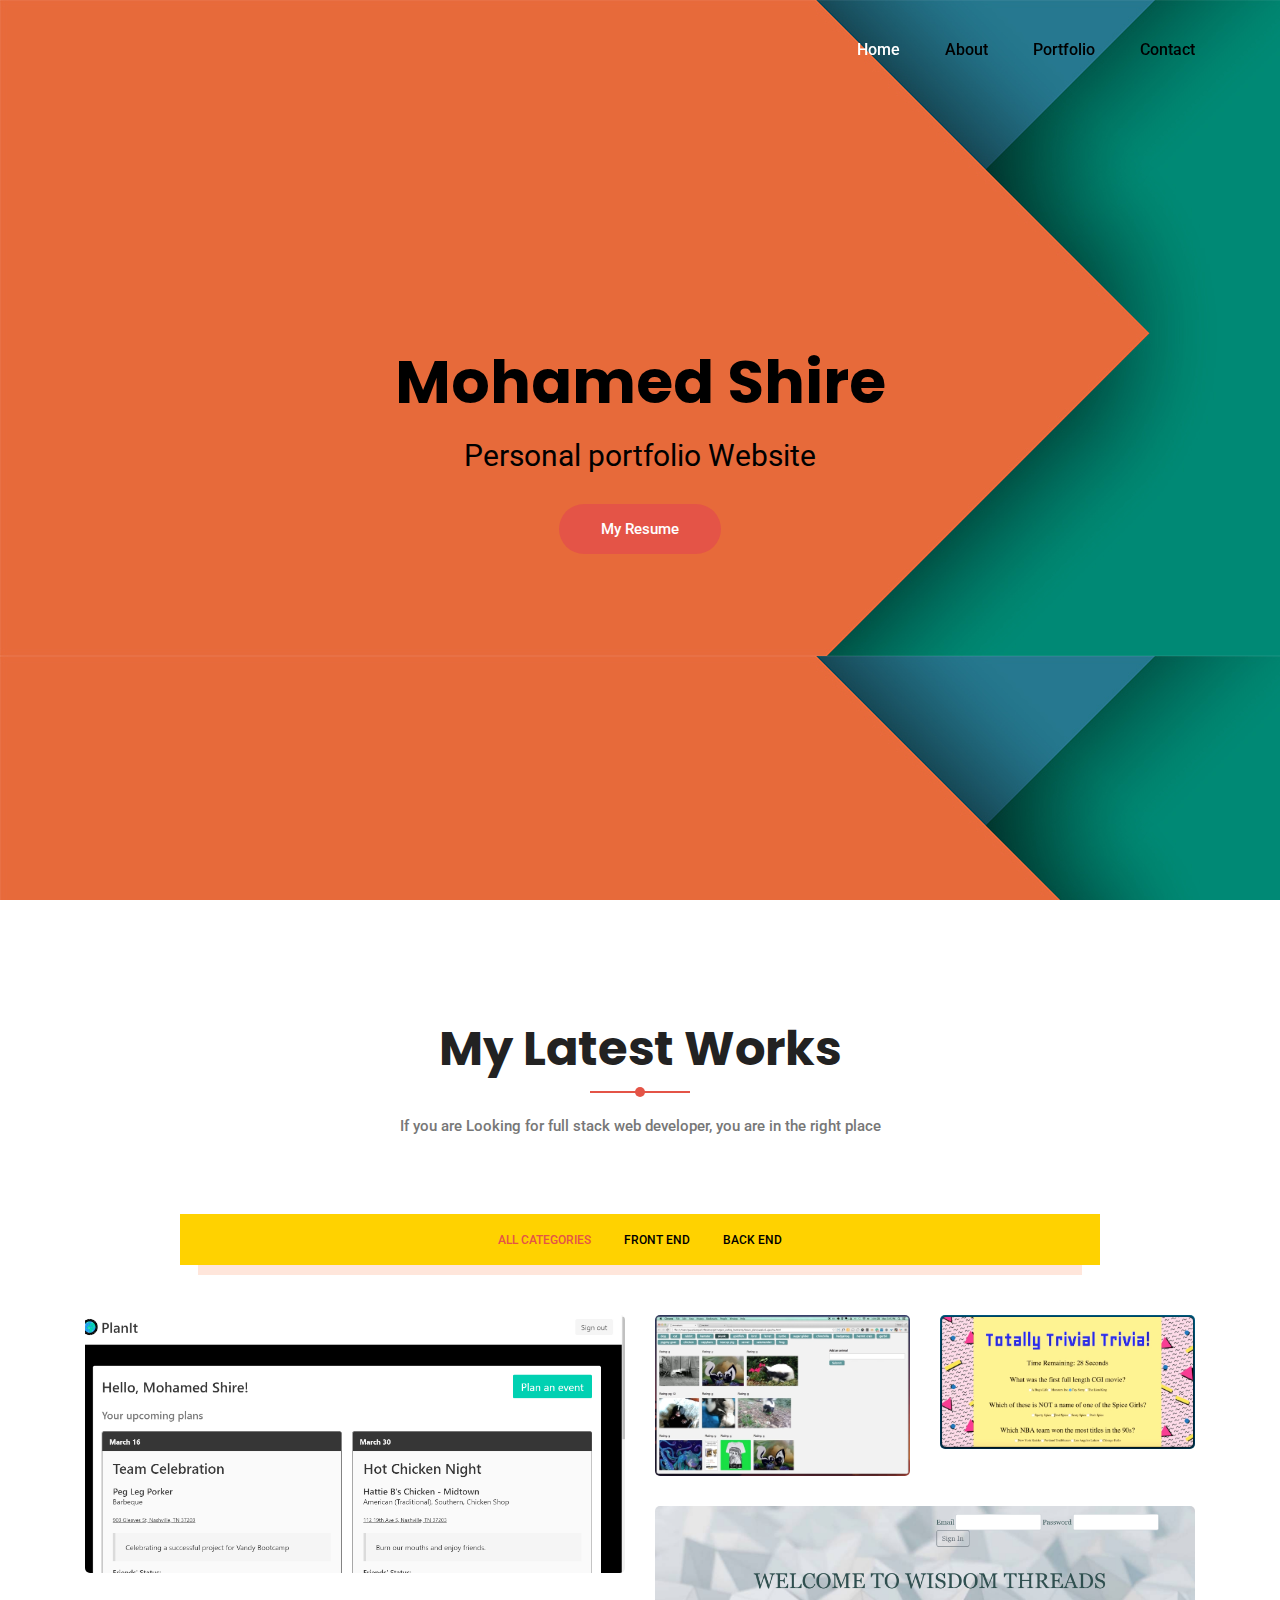
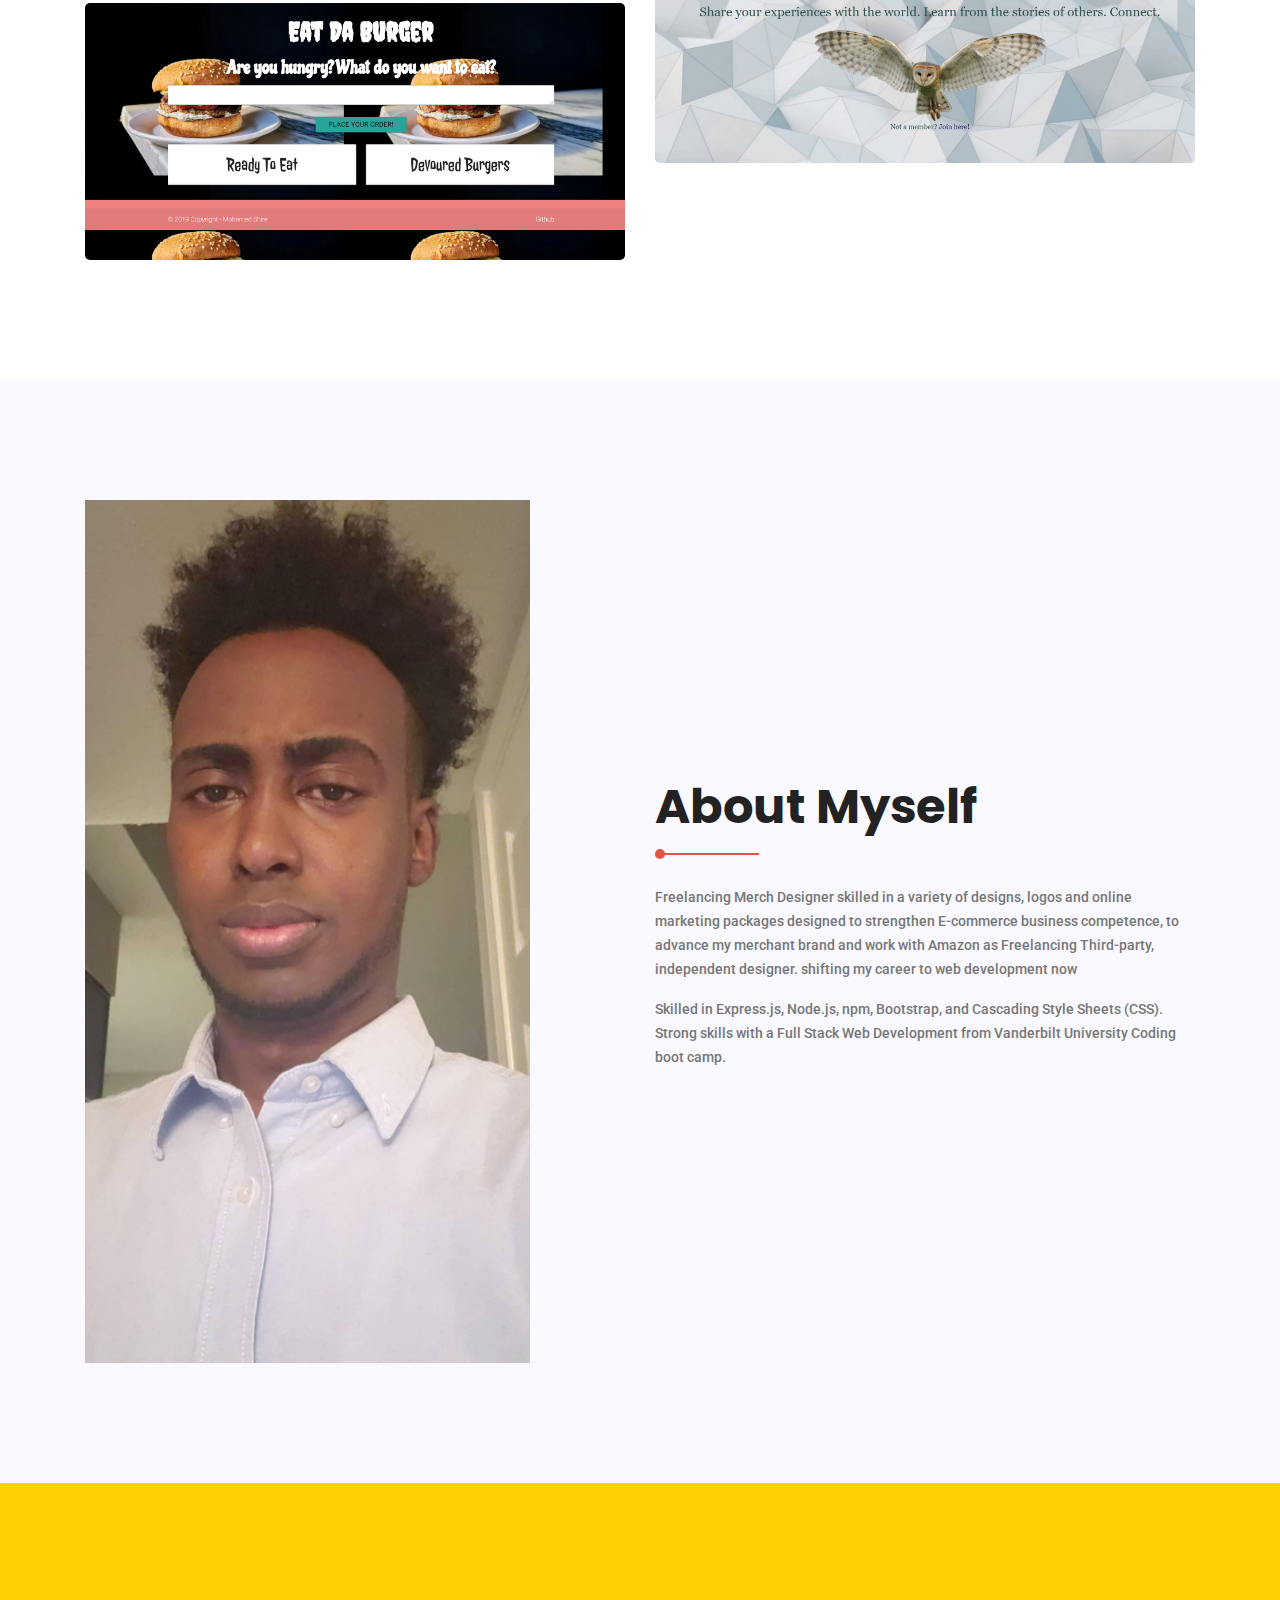
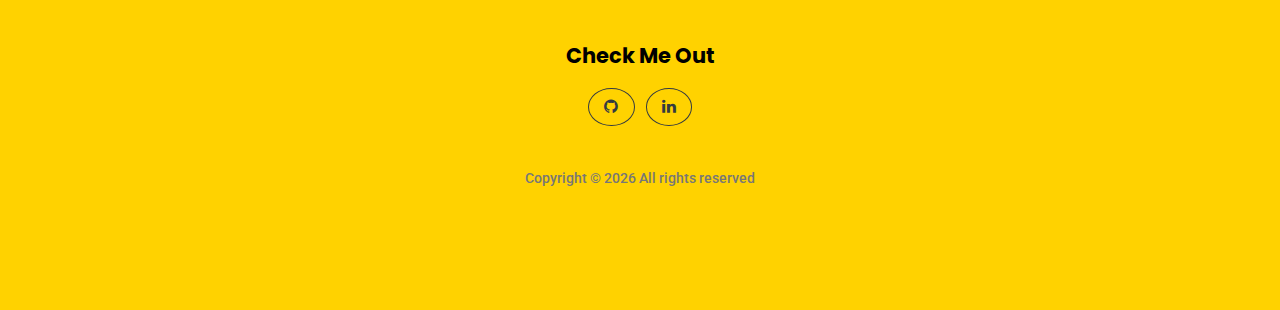
==== index.html @ 120e4862 "added my resume" ====
<!doctype html>
<html lang="en">

<head>
    <link rel="stylesheet" href="https://maxcdn.bootstrapcdn.com/bootstrap/4.0.0/css/bootstrap.min.css"
        integrity="sha384-Gn5384xqQ1aoWXA+058RXPxPg6fy4IWvTNh0E263XmFcJlSAwiGgFAW/dAiS6JXm" crossorigin="anonymous">
    <link rel="stylesheet" href="https://cdnjs.cloudflare.com/ajax/libs/font-awesome/4.7.0/css/font-awesome.min.css">
    <!-- Required meta tags -->
    <meta charset="utf-8">
    <meta name="viewport" content="width=device-width, initial-scale=1, shrink-to-fit=no">

    <title>Mohamed Portfolio</title>
    <!-- Bootstrap CSS -->
    <link rel="stylesheet" href="css/bootstrap.css">

    <link rel="stylesheet" href="css/font-awesome.min.css">
    <link rel="stylesheet" href="css/vendors.css">

    <!-- main css -->
    <link rel="stylesheet" href="css/style.css">
</head>

<body>

    <!--================Header Menu Area =================-->
    <header class="header_area">
        <div class="main_menu">
            <nav class="navbar navbar-expand-lg navbar-light">
                <div class="container">

                    <div class="collapse navbar-collapse offset" id="navbarSupportedContent">
                        <ul class="nav navbar-nav menu_nav justify-content-end">
                            <li class="nav-item active"><a class="nav-link" href="index.html">Home</a></li>
                            <li class="nav-item"><a class="nav-link" href="about.html">About</a></li>
                            <li class="nav-item"><a class="nav-link" href="portfolio.html">Portfolio</a></li>


                            <li class="nav-item"><a class="nav-link" href="contact.html">Contact</a></li>
                        </ul>
                    </div>
                </div>
            </nav>
        </div>
    </header>
    <!--================Header Menu Area =================-->

    <!--================Home Banner Area =================-->
    <section class="banner-area owl-carousel" id="home">
        <div class="single_slide_banner slide_bg1">
            <div class="container">
                <div class="row fullscreen d-flex align-items-center">
                    <div class="banner-content col-lg-12 justify-content-center">
                        <h1>Mohamed Shire</h1>
                        <h3>Personal portfolio Website</h3>
                        <a href="file:///C:/Users/mxshi/Desktop/Mohamed%20Shire%20Resume.pdf" class="primary-btn">My Resume</a>
                    </div>
                </div>
            </div>
        </div>
        <div class="single_slide_banner slide_bg2">
            <div class="container">
                <div class="row fullscreen d-flex align-items-center">
                    <div class="banner-content col-lg-12 justify-content-center">
                        <h1>Mohamed Shire</h1>
                        <h3>Personal portfolio Website</h3>
                        <a href="file:///C:/Users/mxshi/Desktop/Mohamed%20Shire%20Resume.pdf" class="primary-btn">My Resume</a>
                    </div>
                </div>
            </div>
        </div>
        <div class="single_slide_banner slide_bg3">
            <div class="container">
                <div class="row fullscreen justify-content-endd-flex align-items-center">
                    <div class="banner-content col-lg-12 justify-content-center">
                        <h1>Mohamed Shire</h1>
                        <h3>Personal portfolio Website</h3>
                        <a href="file:///C:/Users/mxshi/Desktop/Mohamed%20Shire%20Resume.pdf" class="primary-btn">My Resume</a>
                    </div>
                </div>
            </div>
        </div>
    </section>
    <!--================End Home Banner Area =================-->

    <!--================ Start Portfolio Area =================-->

    <section class="section_gap portfolio_area" id="work">
        <div class="container">
            <div class="row justify-content-center">
                <div class="col-lg-6 text-center">
                    <div class="main-title">
                        <h1>My Latest Works</h1>
                        <p>If you are Looking for full stack web developer, you are in the right place</p>
                    </div>
                </div>
            </div>
            <div class="row justify-content-center">
                <div class="col-lg-10">
                    <div class="projects_fillter">
                        <ul class="filter list">
                            <li class="active" data-filter="*">All Categories</li>
                            <li data-filter=".brand">Front End</li>
                            <li data-filter=".work">Back end</li>

                        </ul>
                    </div>
                </div>
            </div>
            <div class="projects_inner row grid">
                <div class="grid-sizer col-sm-6 col-md-3 col-lg-3"></div>
                <div class="col-lg-6 col-sm-6 col-sm-12 brand web grid-item">
                    <div class="projects_item">
                        <img class="img-fluid w-100" src="images/project1.png" alt="">
                        <div class="projects_text">
                            <a class="planIt" href="https://jstevens79.github.io/Project1/">
                                <h3>Click here to see the project</h3>
                            </a>



                        </div>
                    </div>
                </div>
                <div class="col-lg-3 col-sm-6 col-sm-12 brand work grid-item">
                    <div class="projects_item">
                        <img class="img-fluid w-100" src="images/giftastic.png" alt="">
                        <div class="projects_text">
                            <a class="giftastic" href="https://moshire.github.io/GifTastic/">
                                <h3>Click here to see the project</h3>
                            </a>

                        </div>
                    </div>
                </div>
                <div class="col-lg-3 col-sm-6 work grid-item">
                    <div class="projects_item">
                        <img class="img-fluid w-100" src="images/1-basic.png" alt="">
                        <div class="projects_text">
                            <a class="trivia" href="https://moshire.github.io/TriviaGame/">
                                <h3>Click here to see the project</h3>
                            </a>


                        </div>
                    </div>
                </div>
                <div class="col-lg-6 col-sm-6 brand work grid-item">
                    <div class="projects_item">
                        <img class="img-fluid w-100" src="images/wisdom.png" alt="">
                        <div class="projects_text">
                            <a class="wisdom" href="https://storythread.herokuapp.com/">
                                <h3>Click here to see the project</h3>
                            </a>

                        </div>
                    </div>
                </div>
                <div class="col-lg-6 col-sm-6 brand web grid-item">
                    <div class="projects_item">
                        <img class="img-fluid w-100" src="images/2019-05-20.png" alt="">
                        <div class="projects_text">

                            <a class="burger" href="https://thawing-harbor-15407.herokuapp.com/">
                                <h3>Click here to see the project</h3>
                            </a>


                        </div>
                    </div>
                </div>


    </section>
    <!--================ End Portfolio Area =================-->

    <!--================ Start About Area =================-->
    <section class="about-area section_gap gray-bg">
        <div class="container">
            <div class="row align-items-center justify-content-between">
                <div class="col-lg-5 about-left">
                    <img class="img-fluid" src="images/mo.jpg" alt="">
                </div>
                <div class="col-lg-6 col-md-12 about-right">
                    <div class="main-title text-left">
                        <h1>about myself</h1>
                    </div>
                    <div class="mb-50 wow fadeIn" data-wow-duration=".8s">
                        <p>Freelancing Merch Designer skilled in a variety of designs, logos and online marketing packages designed to strengthen E-commerce business competence, to advance my merchant brand and work with Amazon as Freelancing Third-party, independent designer. shifting my career to web development now 
                        </p>
                        <p> Skilled in Express.js, Node.js, npm, Bootstrap, and Cascading Style Sheets (CSS). Strong skills with a Full Stack Web Development from Vanderbilt University Coding boot camp. 
                        </p>
                    </div>

                </div>
            </div>
        </div>
    </section>
    <!--================ End About Area =================-->

    <footer class="footer_area section_gap">
        <div class="container">
            <div class="row footer_inner justify-content-center">
                <div class="col-lg-6 text-center">
                    <aside class="f_widget social_widget">

                        <div class="f_title">
                            <h4>Check Me Out</h4>
                        </div>

                        <ul class="list">

                            <div class="list-inline-item">
                                <a class="btn btn-outline-dark btn-social text-center rounded-circle"
                                    href="https://github.com/moshire">
                                    <i class="fa fa-fw fa-github"></i>
                                </a>
                            </div>

                            <div class="list-inline-item">
                                <a class="btn btn-outline-dark btn-social text-center rounded-circle"
                                    href="https://www.linkedin.com/in/mohamed-shire-83bb19177/">
                                    <i class="fa fa-fw fa-linkedin"></i>
                                </a>
                            </div>
                        </ul>
                    </aside>
                    <div class="copyright">

                        Copyright &copy;
                        <script>document.write(new Date().getFullYear());</script> All rights reserved
                    </div>
                </div>
            </div>
        </div>
    </footer>
    <!--================End Footer Area =================-->

    <!-- Optional JavaScript -->
    <!-- jQuery first, then Popper.js, then Bootstrap JS -->
    <script src="js/jquery-3.2.1.min.js"></script>




    <script src="js/vendors-nice.js"></script>

    <script src="js/vendors-isotope.js"></script>
    <script src="js/vendors-owl.js"></script>

    <script src="js/ajax.js"></script>

    <script src="js/theme.js"></script>

</body>

</html>
---- css/vendors.css ----
/**
 * Owl Carousel v2.2.1
 * Copyright 2013-2017 David Deutsch
 * Licensed under  ()
 */
 .owl-carousel,.owl-carousel .owl-item{-webkit-tap-highlight-color:transparent;position:relative}.owl-carousel{display:none;width:100%;z-index:1}.owl-carousel .owl-stage{position:relative;-ms-touch-action:pan-Y;-moz-backface-visibility:hidden}.owl-carousel .owl-stage:after{content:".";display:block;clear:both;visibility:hidden;line-height:0;height:0}.owl-carousel .owl-stage-outer{position:relative;overflow:hidden;-webkit-transform:translate3d(0,0,0)}.owl-carousel .owl-item,.owl-carousel .owl-wrapper{-webkit-backface-visibility:hidden;-moz-backface-visibility:hidden;-ms-backface-visibility:hidden;-webkit-transform:translate3d(0,0,0);-moz-transform:translate3d(0,0,0);-ms-transform:translate3d(0,0,0)}.owl-carousel .owl-item{min-height:1px;float:left;-webkit-backface-visibility:hidden;-webkit-touch-callout:none}.owl-carousel .owl-item img{display:block;width:100%}.owl-carousel .owl-dots.disabled,.owl-carousel .owl-nav.disabled{display:none}.no-js .owl-carousel,.owl-carousel.owl-loaded{display:block}.owl-carousel .owl-dot,.owl-carousel .owl-nav .owl-next,.owl-carousel .owl-nav .owl-prev{cursor:pointer;cursor:hand;-webkit-user-select:none;-khtml-user-select:none;-moz-user-select:none;-ms-user-select:none;user-select:none}.owl-carousel.owl-loading{opacity:0;display:block}.owl-carousel.owl-hidden{opacity:0}.owl-carousel.owl-refresh .owl-item{visibility:hidden}.owl-carousel.owl-drag .owl-item{-webkit-user-select:none;-moz-user-select:none;-ms-user-select:none;user-select:none}.owl-carousel.owl-grab{cursor:move;cursor:grab}.owl-carousel.owl-rtl{direction:rtl}.owl-carousel.owl-rtl .owl-item{float:right}.owl-carousel .animated{animation-duration:1s;animation-fill-mode:both}.owl-carousel .owl-animated-in{z-index:0}.owl-carousel .owl-animated-out{z-index:1}.owl-carousel .fadeOut{animation-name:fadeOut}@keyframes fadeOut{0%{opacity:1}100%{opacity:0}}.owl-height{transition:height .5s ease-in-out}.owl-carousel .owl-item .owl-lazy{opacity:0;transition:opacity .4s ease}.owl-carousel .owl-item img.owl-lazy{transform-style:preserve-3d}.owl-carousel .owl-video-wrapper{position:relative;height:100%;background:#000}.owl-carousel .owl-video-play-icon{position:absolute;height:80px;width:80px;left:50%;top:50%;margin-left:-40px;margin-top:-40px;background:url(owl.video.play.png) no-repeat;cursor:pointer;z-index:1;-webkit-backface-visibility:hidden;transition:transform .1s ease}.owl-carousel .owl-video-play-icon:hover{-ms-transform:scale(1.3,1.3);transform:scale(1.3,1.3)}.owl-carousel .owl-video-playing .owl-video-play-icon,.owl-carousel .owl-video-playing .owl-video-tn{display:none}.owl-carousel .owl-video-tn{opacity:0;height:100%;background-position:center center;background-repeat:no-repeat;background-size:contain;transition:opacity .4s ease}.owl-carousel .owl-video-frame{position:relative;z-index:1;height:100%;width:100%}
---- css/style.css ----
/*----------------------------------------------------
@File: Default Styles
@Author: SPONDON IT

This file contains the styling for the actual theme, this
is the file you need to edit to change the look of the
theme.
---------------------------------------------------- */
/*=====================================================================
@Template Name: HostHub Construction 
@Developed By: Naim Lasker
Author E-mail: naimlasker@gmail.com

=====================================================================*/
/*----------------------------------------------------*/
/*font Variables*/
/*Color Variables*/
/*=================== fonts ====================*/
@import url("https://fonts.googleapis.com/css?family=Poppins:700|Roboto:400,500,500i");
/*---------------------------------------------------- */
/*----------------------------------------------------*/
/* Medium Layout: 1280px */
/* Tablet Layout: 768px */
/* Mobile Layout: 320px */
/* Wide Mobile Layout: 480px */
/*---------------------------------------------------- */
/*----------------------------------------------------*/
body {
  line-height: 24px;
  font-size: 14px;
  font-family: "Roboto", sans-serif;
  font-weight: 500;
  color: #777777; }
  body.elements {
    font-weight: 400; }

html,
body {
  height: 100%; }

h1,
h2,
h3,
h4,
h5,
h6 {
  font-family: "Poppins", sans-serif;
  font-weight: 700; }

.list {
  list-style: none;
  margin: 0px;
  padding: 0px; }

a {
  text-decoration: none;
  transition: all 0.3s ease-in-out; }
  a:hover, a:focus {
    text-decoration: none;
    outline: none; }

button:focus {
  outline: none;
  box-shadow: none; }

.mt-20 {
  margin-top: 20px; }

.mt-25 {
  margin-top: 25px; }

.p0 {
  padding-left: 0px;
  padding-right: 0px; }

/*---------------------------------------------------- */
/*----------------------------------------------------*/
.section_gap {
  padding: 120px 0; }
  @media (max-width: 991px) {
    .section_gap {
      padding: 80px 0; } }

.section_gap_top {
  padding-top: 120px; }
  @media (max-width: 991px) {
    .section_gap_top {
      padding-top: 80px; } }

.section_gap_bottom {
  padding-bottom: 120px; }
  @media (max-width: 991px) {
    .section_gap_bottom {
      padding-bottom: 80px; } }

.gray-bg {
  background: #f9f9ff; }

/* Main Title Area css
============================================================================================ */
.main-title {
  text-align: center;
  margin-bottom: 75px; }
  @media (max-width: 767px) {
    .main-title {
      margin-bottom: 40px; } }
  .main-title h1 {
    font-family: "Poppins", sans-serif;
    font-size: 48px;
    color: #222222;
    font-weight: 700;
    margin-bottom: 20px;
    padding-bottom: 15px;
    text-transform: capitalize;
    position: relative; }
    @media (max-width: 767px) {
      .main-title h1 {
        font-size: 36px;
        padding-bottom: 0px !important; } }
    .main-title h1:before {
      position: absolute;
      left: 50%;
      bottom: 0;
      height: 2px;
      width: 100px;
      content: "";
      background: #e45447;
      margin-left: -50px; }
      @media (max-width: 767px) {
        .main-title h1:before {
          display: none; } }
    .main-title h1:after {
      position: absolute;
      left: 50%;
      bottom: -4px;
      height: 10px;
      width: 10px;
      content: "";
      background: #e45447;
      margin-left: -5px;
      border-radius: 50%; }
      @media (max-width: 640px) {
        .main-title h1:after {
          display: none; } }
  .main-title p {
    font-size: 15px;
    font-family: "Roboto", sans-serif;
    line-height: 26px;
    color: #777777;
    margin-bottom: 0px;
    margin: auto; }

/* End Main Title Area css
============================================================================================ */
.primary-btn {
  display: inline-block;
  color: #000;
  font-family: "Roboto", sans-serif;
  font-size: 15px;
  font-weight: 500;
  line-height: 46px;
  padding: 0 40px;
  outline: none !important;
  text-align: center;
  text-transform: capitalize;
  border: 2px solid #90acd1;
  border-radius: 50px;
  cursor: pointer;
  -webkit-transition: all 0.4s ease 0s;
  -moz-transition: all 0.4s ease 0s;
  -o-transition: all 0.4s ease 0s;
  transition: all 0.4s ease 0s; }
  .primary-btn:hover {
    background: #e45447;
    color: #fff;
    border: 2px solid transparent; }

/*---------------------------------------------------- */
/*----------------------------------------------------*/
/*--------------------------------------------------------------
# Header
--------------------------------------------------------------*/
.header_area {
  position: absolute;
  width: 100%;
  top: 0;
  left: 0;
  z-index: 9999;
  background: transparent; }
  .header_area .navbar-brand {
    margin-right: 30px; }
  .header_area .menu_nav {
    width: 100%; }
  .header_area .navbar {
    background: transparent;
    padding: 0px;
    border: 0px;
    border-radius: 0px;
    width: 100%; }
    .header_area .navbar .nav .nav-item {
      margin-right: 45px; }
      .header_area .navbar .nav .nav-item .nav-link {
        font: 500 12px/100px "Roboto", sans-serif;
        text-transform: capitalize;
        color: #000;
        padding: 0px;
        display: inline-block;
        font-size: 16px; }
        .header_area .navbar .nav .nav-item .nav-link:after {
          display: none; }
      .header_area .navbar .nav .nav-item:hover .nav-link, .header_area .navbar .nav .nav-item.active .nav-link {
        color: #ffffff; }
      .header_area .navbar .nav .nav-item.submenu {
        position: relative; }
        .header_area .navbar .nav .nav-item.submenu ul {
          border: none;
          padding: 0px;
          border-radius: 0px;
          box-shadow: none;
          margin: 0px;
          background: #ffd200; }
          @media (min-width: 992px) {
            .header_area .navbar .nav .nav-item.submenu ul {
              position: absolute;
              top: 120%;
              left: 0px;
              min-width: 200px;
              text-align: left;
              opacity: 0;
              transition: all 300ms ease-in;
              visibility: hidden;
              display: block;
              border: none;
              padding: 0px;
              border-radius: 0px;
              box-shadow: 0px 10px 30px 0px rgba(0, 0, 0, 0.4); } }
          .header_area .navbar .nav .nav-item.submenu ul:before {
            content: "";
            width: 0;
            height: 0;
            border-style: solid;
            border-width: 10px 10px 0 10px;
            border-color: #eeeeee transparent transparent transparent;
            position: absolute;
            right: 24px;
            top: 45px;
            z-index: 3;
            opacity: 0;
            transition: all 400ms linear; }
          .header_area .navbar .nav .nav-item.submenu ul .nav-item {
            display: block;
            float: none;
            margin-right: 0px;
            border-bottom: 1px solid #ededed;
            margin-left: 0px;
            transition: all 0.4s linear; }
            .header_area .navbar .nav .nav-item.submenu ul .nav-item .nav-link {
              line-height: 45px;
              color: #222222;
              padding: 0px 30px;
              transition: all 150ms linear;
              display: block;
              margin-right: 0px; }
            .header_area .navbar .nav .nav-item.submenu ul .nav-item:last-child {
              border-bottom: none; }
            .header_area .navbar .nav .nav-item.submenu ul .nav-item:hover .nav-link {
              background: #e45447;
              color: #fff; }
        @media (min-width: 992px) {
          .header_area .navbar .nav .nav-item.submenu:hover ul {
            visibility: visible;
            opacity: 1;
            top: 100%; } }
        .header_area .navbar .nav .nav-item.submenu:hover ul .nav-item {
          margin-top: 0px; }
      .header_area .navbar .nav .nav-item:last-child {
        margin-right: 0px; }
  .header_area.navbar_fixed .main_menu {
    position: fixed;
    width: 100%;
    top: -70px;
    left: 0;
    right: 0;
    background: #ffd200;
    transform: translateY(70px);
    transition: transform 500ms ease, background 500ms ease;
    -webkit-transition: transform 500ms ease, background 500ms ease;
    box-shadow: 0px 3px 16px 0px rgba(0, 0, 0, 0.1); }
    .header_area.navbar_fixed .main_menu .navbar .nav .nav-item .nav-link {
      line-height: 70px; }
  @media (min-width: 992px) {
    .header_area.white_menu .navbar .navbar-brand img {
      display: none; }
      .header_area.white_menu .navbar .navbar-brand img + img {
        display: inline-block; } }
  @media (max-width: 991px) {
    .header_area.white_menu .navbar .navbar-brand img {
      display: inline-block; }
      .header_area.white_menu .navbar .navbar-brand img + img {
        display: none; } }
  .header_area.white_menu .navbar .nav .nav-item .nav-link {
    color: #fff; }
  .header_area.white_menu.navbar_fixed .main_menu .navbar .navbar-brand img {
    display: inline-block; }
    .header_area.white_menu.navbar_fixed .main_menu .navbar .navbar-brand img + img {
      display: none; }
  .header_area.white_menu.navbar_fixed .main_menu .navbar .nav .nav-item .nav-link {
    line-height: 70px;
    color: #222222; }

/*---------------------------------------------------- */
/*----------------------------------------------------*/
/* Home Banner Area css
============================================================================================ */
.banner-area .single_slide_banner {
  background-size: cover;
  background-repeat: no-repeat; }
.banner-area .slide_bg1 {
  background: url(../images/back.jpg); }
.banner-area .slide_bg2 {
  background: url(../images/back.jpg); }
.banner-area .slide_bg3 {
  background: url(../images/back.jpg); }
@media (max-width: 991px) {
  .banner-area .fullscreen {
    height: 600px !important; } }

.banner-content {
  text-align: left; }
  @media (max-width: 1680px) {
    .banner-content {
      text-align: center; } }
  @media (max-width: 680px) {
    .banner-content {
      padding: 48px 20px;
      background: #fff;
      margin: 0 15px; } }
  .banner-content .primary-btn {
    background: #e45447;
    border: 2px solid transparent;
    color: #fff; }
    .banner-content .primary-btn:hover {
      background: transparent;
      border-color: #e45447;
      color: #000; }
  .banner-content h1 {
    color: #000;
    font-size: 60px;
    font-weight: 700;
    margin-bottom: 20px; }
    @media (max-width: 991px) {
      .banner-content h1 {
        font-size: 40px; } }
  .banner-content h3 {
    font-size: 30px;
    font-family: "Roboto", sans-serif;
    font-weight: 400;
    color: #000;
    margin-bottom: 30px; }
    @media (max-width: 991px) {
      .banner-content h3 {
        font-size: 20px; } }

/* End Home Banner Area css
============================================================================================ */
.banner_area {
  position: relative;
  z-index: 1;
  min-height: 400px; }
  .banner_area .banner_inner {
    position: relative;
    overflow: hidden;
    width: 100%;
    min-height: 400px;
    background-image: url(../images/common.jpg);
    background-size: cover;
    z-index: 1; }
    .banner_area .banner_inner .banner_content h1 {
      color: #000;
      font-size: 60px;
      margin-bottom: 20px;
      text-transform: capitalize;
      font-weight: 700; }
    .banner_area .banner_inner .banner_content .page_link {
      display: inline-block;
      border: 2px solid #000;
      border-radius: 50px;
      padding: 0px 20px;
      line-height: 46px; }
      .banner_area .banner_inner .banner_content .page_link a {
        font-size: 14px;
        color: #000;
        font-family: "Roboto", sans-serif;
        margin-right: 14px;
        position: relative; }
        .banner_area .banner_inner .banner_content .page_link a:before {
          position: absolute;
          content: "";
          height: 200%;
          width: 1px;
          right: -10px;
          top: 54%;
          background: #000;
          -webkit-transform: translateY(-50%);
          -moz-transform: translateY(-50%);
          -ms-transform: translateY(-50%);
          -o-transform: translateY(-50%);
          transform: translateY(-50%); }
        .banner_area .banner_inner .banner_content .page_link a:last-child {
          margin-right: 0px; }
          .banner_area .banner_inner .banner_content .page_link a:last-child:before {
            display: none; }

/* End Home Banner Area css
============================================================================================ */
/*---------------------------------------------------- */
/*----------------------------------------------------*/
/* Projects Area css
============================================================================================ */
.projects_fillter {
  background: #ffd200; }
  .projects_fillter .filter {
    position: relative;
    text-align: center;
    margin-bottom: 50px;
    padding: 13px 0; }
    @media (max-width: 575px) {
      .projects_fillter .filter {
        padding: 13px; } }
    .projects_fillter .filter:after {
      position: absolute;
      left: 2%;
      bottom: -10px;
      height: 100%;
      width: 96%;
      content: "";
      background: #ffe6db;
      z-index: -1; }
    .projects_fillter .filter li {
      display: inline-block;
      margin-right: 30px;
      font-size: 12px;
      color: #000;
      text-transform: uppercase;
      cursor: pointer; }
      .projects_fillter .filter li:last-child {
        margin-right: 0px; }
      .projects_fillter .filter li.active, .projects_fillter .filter li:hover {
        color: #e45447; }

.projects_inner {
  margin-bottom: -30px; }

.projects_item {
  position: relative;
  border-radius: 5px;
  overflow: hidden;
  margin-bottom: 30px; }
  .projects_item:before {
    content: "";
    background: #000;
    position: absolute;
    left: 0px;
    top: 0px;
    width: 100%;
    height: 100%;
    opacity: 0;
    transition: all 300ms ease; }
  .projects_item .projects_text {
    position: absolute;
    width: 100%;
    left: 50%;
    bottom: 0px;
    -webkit-transform: translateX(-50%);
    -moz-transform: translateX(-50%);
    -ms-transform: translateX(-50%);
    -o-transform: translateX(-50%);
    transform: translateX(-50%);
    text-align: center;
    opacity: 0;
    visibility: hidden;
    -webkit-transition: all 0.4s ease 0s;
    -moz-transition: all 0.4s ease 0s;
    -o-transition: all 0.4s ease 0s;
    transition: all 0.4s ease 0s; }
    .projects_item .projects_text h4 {
      font-size: 20px;
      color: #fff;
      margin-bottom: 5px;
      -webkit-transition: all 0.4s ease 0s;
      -moz-transition: all 0.4s ease 0s;
      -o-transition: all 0.4s ease 0s;
      transition: all 0.4s ease 0s;
      text-transform: uppercase;
      cursor: pointer; }
    .projects_item .projects_text p {
      margin-bottom: 0px;
      font-size: 15px;
      color: #fff; }
  .projects_item:hover:before {
    opacity: 0.4; }
  .projects_item:hover .projects_text {
    opacity: 1;
    visibility: visible;
    bottom: 30px; }

/* End Projects Area css
============================================================================================ */


/*---------------------------------------------------- */
/*----------------------------------------------------*/
/*============== contact_area css ================*/
.mapBox {
  height: 420px;
  margin-top: 80px; }

.contact_info .info_item {
  position: relative;
  padding-left: 45px; }
  .contact_info .info_item i {
    position: absolute;
    left: 0;
    top: 0;
    font-size: 20px;
    line-height: 24px;
    color: #e45447;
    font-weight: 600; }
  .contact_info .info_item h6 {
    font-size: 16px;
    line-height: 24px;
    color: "Roboto", sans-serif;
    font-weight: bold;
    margin-bottom: 0px;
    color: #222222; }
    .contact_info .info_item h6 a {
      color: #222222; }
  .contact_info .info_item p {
    font-size: 14px;
    line-height: 24px;
    padding: 2px 0px; }

.contact_form .form-group {
  margin-bottom: 10px; }
  .contact_form .form-group .form-control {
    font-size: 13px;
    line-height: 26px;
    color: #999;
    border: 1px solid #eeeeee;
    font-family: "Roboto", sans-serif;
    border-radius: 0px;
    padding-left: 20px; }
    .contact_form .form-group .form-control:focus {
      box-shadow: none;
      outline: none; }
    .contact_form .form-group .form-control.placeholder {
      color: #999; }
    .contact_form .form-group .form-control:-moz-placeholder {
      color: #999; }
    .contact_form .form-group .form-control::-moz-placeholder {
      color: #999; }
    .contact_form .form-group .form-control::-webkit-input-placeholder {
      color: #999; }
  .contact_form .form-group textarea {
    resize: none; }
    .contact_form .form-group textarea.form-control {
      height: 134px; }
.contact_form .primary-btn {
  background: #e45447;
  color: #fff;
  margin-top: 20px;
  border: 2px solid #e45447; }
  .contact_form .primary-btn:hover {
    color: #000;
    border: 2px solid #90acd1;
    background: transparent; }

/* Contact Success and error Area css
============================================================================================ */
.modal-message .modal-dialog {
  position: absolute;
  top: 36%;
  left: 50%;
  transform: translateX(-50%) translateY(-50%) !important;
  margin: 0px;
  max-width: 500px;
  width: 100%; }
  .modal-message .modal-dialog .modal-content .modal-header {
    text-align: center;
    display: block;
    border-bottom: none;
    padding-top: 50px;
    padding-bottom: 50px; }
    .modal-message .modal-dialog .modal-content .modal-header .close {
      position: absolute;
      right: -15px;
      top: -15px;
      padding: 0px;
      color: #fff;
      opacity: 1;
      cursor: pointer; }
    .modal-message .modal-dialog .modal-content .modal-header h2 {
      display: block;
      text-align: center;
      color: #e45447;
      padding-bottom: 10px;
      font-family: "Roboto", sans-serif; }
    .modal-message .modal-dialog .modal-content .modal-header p {
      display: block; }

/* End Contact Success and error Area css
============================================================================================ */
/*---------------------------------------------------- */
/*----------------------------------------------------*/
/*============== Elements Area css ================*/
.mb-20 {
  margin-bottom: 20px; }

.mb-30 {
  margin-bottom: 30px; }

.sample-text-area {
  padding: 100px 0px; }
  .sample-text-area .title_color {
    margin-bottom: 30px; }
  .sample-text-area p {
    line-height: 26px; }
    .sample-text-area p b {
      font-weight: bold;
      color: #e45447; }
    .sample-text-area p i {
      color: #e45447;
      font-style: italic; }
    .sample-text-area p sup {
      color: #e45447;
      font-style: italic; }
    .sample-text-area p sub {
      color: #e45447;
      font-style: italic; }
    .sample-text-area p del {
      color: #e45447; }
    .sample-text-area p u {
      color: #e45447; }

/*============== End Elements Area css ================*/
/*==============Elements Button Area css ================*/
.elements_button .title_color {
  margin-bottom: 30px;
  color: #222222; }

.title_color {
  color: #222222; }

.button-group-area {
  margin-top: 15px; }
  .button-group-area:nth-child(odd) {
    margin-top: 40px; }
  .button-group-area:first-child {
    margin-top: 0px; }
  .button-group-area .theme_btn {
    margin-right: 10px; }
  .button-group-area .link {
    text-decoration: underline;
    color: #222222;
    background: transparent; }
    .button-group-area .link:hover {
      color: #fff; }
  .button-group-area .disable {
    background: transparent;
    color: #007bff;
    cursor: not-allowed; }
    .button-group-area .disable:before {
      display: none; }

.primary {
  background: #52c5fd; }
  .primary:before {
    background: #2faae6; }

.success {
  background: #4cd3e3; }
  .success:before {
    background: #2ebccd; }

.info {
  color: #ffffff; }
  .info:before {
    background: #298cdf; }

.warning {
  background: #f4e700; }
  .warning:before {
    background: #e1d608; }

.danger {
  background: #f54940; }
  .danger:before {
    background: #e13b33; }

.primary-border {
  background: transparent;
  border: 1px solid #52c5fd;
  color: #52c5fd; }
  .primary-border:before {
    background: #52c5fd; }

.success-border {
  background: transparent;
  border: 1px solid #4cd3e3;
  color: #4cd3e3; }
  .success-border:before {
    background: #4cd3e3; }

.info-border {
  background: transparent;
  border: 1px solid #38a4ff;
  color: #38a4ff; }
  .info-border:before {
    background: #38a4ff; }

.warning-border {
  background: #fff;
  border: 1px solid #f4e700;
  color: #f4e700; }
  .warning-border:before {
    background: #f4e700; }

.danger-border {
  background: transparent;
  border: 1px solid #f54940;
  color: #f54940; }
  .danger-border:before {
    background: #f54940; }

.link-border {
  background: transparent;
  border: 1px solid #e45447;
  color: #e45447; }
  .link-border:before {
    background: #e45447; }

.radius {
  border-radius: 3px; }

.circle {
  border-radius: 20px; }

.arrow span {
  padding-left: 5px; }

.e-large {
  line-height: 50px;
  padding-top: 0px;
  padding-bottom: 0px; }

.large {
  line-height: 45px;
  padding-top: 0px;
  padding-bottom: 0px; }

.medium {
  line-height: 30px;
  padding-top: 0px;
  padding-bottom: 0px; }

.small {
  line-height: 25px;
  padding-top: 0px;
  padding-bottom: 0px; }

.general {
  line-height: 38px;
  padding-top: 0px;
  padding-bottom: 0px; }

/*==============End Elements Button Area css ================*/
/* =================================== */
/*  Elements Page Styles
/* =================================== */
/*---------- Start Elements Page -------------*/
.generic-banner {
  margin-top: 60px;
  text-align: center; }

.generic-banner .height {
  height: 600px; }

@media (max-width: 767.98px) {
  .generic-banner .height {
    height: 400px; } }
.generic-banner .generic-banner-content h2 {
  line-height: 1.2em;
  margin-bottom: 20px; }

@media (max-width: 991.98px) {
  .generic-banner .generic-banner-content h2 br {
    display: none; } }
.generic-banner .generic-banner-content p {
  text-align: center;
  font-size: 16px; }

@media (max-width: 991.98px) {
  .generic-banner .generic-banner-content p br {
    display: none; } }
.generic-content h1 {
  font-weight: 600; }

.about-generic-area {
  background: #fff; }

.about-generic-area p {
  margin-bottom: 20px; }

.white-bg {
  background: #fff; }

.section-top-border {
  padding: 50px 0;
  border-top: 1px dotted #eee; }

.switch-wrap {
  margin-bottom: 10px; }

.switch-wrap p {
  margin: 0; }

/*---------- End Elements Page -------------*/
.sample-text-area {
  padding: 100px 0 70px 0; }

.sample-text {
  margin-bottom: 0; }

.text-heading {
  margin-bottom: 30px;
  font-size: 24px; }

.typo-list {
  margin-bottom: 10px; }

@media (max-width: 767px) {
  .typo-sec {
    margin-bottom: 30px; } }
@media (max-width: 767px) {
  .element-wrap {
    margin-top: 30px; } }
b,
sup,
sub,
u,
del {
  color: #f8b600; }

h1 {
  font-size: 36px; }

h2 {
  font-size: 30px; }

h3 {
  font-size: 24px; }

h4 {
  font-size: 18px; }

h5 {
  font-size: 16px; }

h6 {
  font-size: 14px; }

.typography h1,
.typography h2,
.typography h3,
.typography h4,
.typography h5,
.typography h6 {
  color: #777777; }

.button-area .border-top-generic {
  padding: 70px 15px;
  border-top: 1px dotted #eee; }

.button-group-area .genric-btn {
  margin-right: 10px;
  margin-top: 10px; }

.button-group-area .genric-btn:last-child {
  margin-right: 0; }

.circle {
  border-radius: 20px; }

.genric-btn {
  display: inline-block;
  outline: none;
  line-height: 40px;
  padding: 0 30px;
  font-size: 0.8em;
  text-align: center;
  text-decoration: none;
  font-weight: 500;
  cursor: pointer;
  -webkit-transition: all 0.3s ease 0s;
  -moz-transition: all 0.3s ease 0s;
  -o-transition: all 0.3s ease 0s;
  transition: all 0.3s ease 0s; }

.genric-btn:focus {
  outline: none; }

.genric-btn.e-large {
  padding: 0 40px;
  line-height: 50px; }

.genric-btn.large {
  line-height: 45px; }

.genric-btn.medium {
  line-height: 30px; }

.genric-btn.small {
  line-height: 25px; }

.genric-btn.radius {
  border-radius: 3px; }

.genric-btn.circle {
  border-radius: 20px; }

.genric-btn.arrow {
  display: -webkit-inline-box;
  display: -ms-inline-flexbox;
  display: inline-flex;
  -webkit-box-align: center;
  -ms-flex-align: center;
  align-items: center; }

.genric-btn.arrow span {
  margin-left: 10px; }

.genric-btn.default {
  color: #222222;
  background: #f9f9ff;
  border: 1px solid transparent; }

.genric-btn.default:hover {
  border: 1px solid #f9f9ff;
  background: #fff; }

.genric-btn.default-border {
  border: 1px solid #f9f9ff;
  background: #fff; }

.genric-btn.default-border:hover {
  color: #222222;
  background: #f9f9ff;
  border: 1px solid transparent; }

.genric-btn.primary {
  color: #fff;
  background: #f8b600;
  border: 1px solid transparent; }

.genric-btn.primary:hover {
  color: #f8b600;
  border: 1px solid #f8b600;
  background: #fff; }

.genric-btn.primary-border {
  color: #f8b600;
  border: 1px solid #f8b600;
  background: #fff; }

.genric-btn.primary-border:hover {
  color: #fff;
  background: #f8b600;
  border: 1px solid transparent; }

.genric-btn.success {
  color: #fff;
  background: #4cd3e3;
  border: 1px solid transparent; }

.genric-btn.success:hover {
  color: #4cd3e3;
  border: 1px solid #4cd3e3;
  background: #fff; }

.genric-btn.success-border {
  color: #4cd3e3;
  border: 1px solid #4cd3e3;
  background: #fff; }

.genric-btn.success-border:hover {
  color: #fff;
  background: #4cd3e3;
  border: 1px solid transparent; }

.genric-btn.info {
  color: #fff;
  background: #38a4ff;
  border: 1px solid transparent; }

.genric-btn.info:hover {
  color: #38a4ff;
  border: 1px solid #38a4ff;
  background: #fff; }

.genric-btn.info-border {
  color: #38a4ff;
  border: 1px solid #38a4ff;
  background: #fff; }

.genric-btn.info-border:hover {
  color: #fff;
  background: #38a4ff;
  border: 1px solid transparent; }

.genric-btn.warning {
  color: #fff;
  background: #f4e700;
  border: 1px solid transparent; }

.genric-btn.warning:hover {
  color: #f4e700;
  border: 1px solid #f4e700;
  background: #fff; }

.genric-btn.warning-border {
  color: #f4e700;
  border: 1px solid #f4e700;
  background: #fff; }

.genric-btn.warning-border:hover {
  color: #fff;
  background: #f4e700;
  border: 1px solid transparent; }

.genric-btn.danger {
  color: #fff;
  background: #f44a40;
  border: 1px solid transparent; }

.genric-btn.danger:hover {
  color: #f44a40;
  border: 1px solid #f44a40;
  background: #fff; }

.genric-btn.danger-border {
  color: #f44a40;
  border: 1px solid #f44a40;
  background: #fff; }

.genric-btn.danger-border:hover {
  color: #fff;
  background: #f44a40;
  border: 1px solid transparent; }

.genric-btn.link {
  color: #222222;
  background: #f9f9ff;
  text-decoration: underline;
  border: 1px solid transparent; }

.genric-btn.link:hover {
  color: #222222;
  border: 1px solid #f9f9ff;
  background: #fff; }

.genric-btn.link-border {
  color: #222222;
  border: 1px solid #f9f9ff;
  background: #fff;
  text-decoration: underline; }

.genric-btn.link-border:hover {
  color: #222222;
  background: #f9f9ff;
  border: 1px solid transparent; }

.genric-btn.disable {
  color: #222222, 0.3;
  background: #f9f9ff;
  border: 1px solid transparent;
  cursor: not-allowed; }

.generic-blockquote {
  padding: 30px 50px 30px 30px;
  background: #fff;
  border-left: 2px solid #f8b600; }

@media (max-width: 991px) {
  .progress-table-wrap {
    overflow-x: scroll; } }
.progress-table {
  background: #fff;
  padding: 15px 0px 30px 0px;
  min-width: 800px; }

.progress-table .serial {
  width: 11.83%;
  padding-left: 30px; }

.progress-table .country {
  width: 28.07%; }

.progress-table .visit {
  width: 19.74%; }

.progress-table .percentage {
  width: 40.36%;
  padding-right: 50px; }

.progress-table .table-head {
  display: flex; }

.progress-table .table-head .serial,
.progress-table .table-head .country,
.progress-table .table-head .visit,
.progress-table .table-head .percentage {
  color: #222222;
  line-height: 40px;
  text-transform: uppercase;
  font-weight: 500; }

.progress-table .table-row {
  padding: 15px 0;
  border-top: 1px solid #edf3fd;
  display: flex; }

.progress-table .table-row .serial,
.progress-table .table-row .country,
.progress-table .table-row .visit,
.progress-table .table-row .percentage {
  display: flex;
  align-items: center; }

.progress-table .table-row .country img {
  margin-right: 15px; }

.progress-table .table-row .percentage .progress {
  width: 80%;
  border-radius: 0px;
  background: transparent; }

.progress-table .table-row .percentage .progress .progress-bar {
  height: 5px;
  line-height: 5px; }

.progress-table .table-row .percentage .progress .progress-bar.color-1 {
  background-color: #6382e6; }

.progress-table .table-row .percentage .progress .progress-bar.color-2 {
  background-color: #e66686; }

.progress-table .table-row .percentage .progress .progress-bar.color-3 {
  background-color: #f09359; }

.progress-table .table-row .percentage .progress .progress-bar.color-4 {
  background-color: #73fbaf; }

.progress-table .table-row .percentage .progress .progress-bar.color-5 {
  background-color: #73fbaf; }

.progress-table .table-row .percentage .progress .progress-bar.color-6 {
  background-color: #6382e6; }

.progress-table .table-row .percentage .progress .progress-bar.color-7 {
  background-color: #a367e7; }

.progress-table .table-row .percentage .progress .progress-bar.color-8 {
  background-color: #e66686; }

.single-gallery-image {
  margin-top: 30px;
  background-repeat: no-repeat !important;
  background-position: center center !important;
  background-size: cover !important;
  height: 200px;
  -webkit-transition: all 0.3s ease 0s;
  -moz-transition: all 0.3s ease 0s;
  -o-transition: all 0.3s ease 0s;
  transition: all 0.3s ease 0s; }

.single-gallery-image:hover {
  opacity: 0.8; }

.list-style {
  width: 14px;
  height: 14px; }

.unordered-list li {
  position: relative;
  padding-left: 30px;
  line-height: 1.82em !important; }

.unordered-list li:before {
  content: "";
  position: absolute;
  width: 14px;
  height: 14px;
  border: 3px solid #f8b600;
  background: #fff;
  top: 4px;
  left: 0;
  border-radius: 50%; }

.ordered-list {
  margin-left: 30px; }

.ordered-list li {
  list-style-type: decimal-leading-zero;
  color: #f8b600;
  font-weight: 500;
  line-height: 1.82em !important; }

.ordered-list li span {
  font-weight: 300;
  color: #777777; }

.ordered-list-alpha li {
  margin-left: 30px;
  list-style-type: lower-alpha;
  color: #f8b600;
  font-weight: 500;
  line-height: 1.82em !important; }

.ordered-list-alpha li span {
  font-weight: 300;
  color: #777777; }

.ordered-list-roman li {
  margin-left: 30px;
  list-style-type: lower-roman;
  color: #f8b600;
  font-weight: 500;
  line-height: 1.82em !important; }

.ordered-list-roman li span {
  font-weight: 300;
  color: #777777; }

.single-input {
  display: block;
  width: 100%;
  line-height: 40px;
  border: none;
  outline: none;
  background: #f9f9ff;
  padding: 0 20px; }

.single-input:focus {
  outline: none; }

.input-group-icon {
  position: relative; }

.input-group-icon .icon {
  position: absolute;
  left: 20px;
  top: 0;
  line-height: 40px;
  z-index: 3; }

.input-group-icon .icon i {
  color: #797979; }

.input-group-icon .single-input {
  padding-left: 45px; }

.single-textarea {
  display: block;
  width: 100%;
  line-height: 40px;
  border: none;
  outline: none;
  background: #f9f9ff;
  padding: 0 20px;
  height: 100px;
  resize: none; }

.single-textarea:focus {
  outline: none; }

.single-input-primary {
  display: block;
  width: 100%;
  line-height: 40px;
  border: 1px solid transparent;
  outline: none;
  background: #f9f9ff;
  padding: 0 20px; }

.single-input-primary:focus {
  outline: none;
  border: 1px solid #f8b600; }

.single-input-accent {
  display: block;
  width: 100%;
  line-height: 40px;
  border: 1px solid transparent;
  outline: none;
  background: #f9f9ff;
  padding: 0 20px; }

.single-input-accent:focus {
  outline: none;
  border: 1px solid #eb6b55; }

.single-input-secondary {
  display: block;
  width: 100%;
  line-height: 40px;
  border: 1px solid transparent;
  outline: none;
  background: #f9f9ff;
  padding: 0 20px; }

.single-input-secondary:focus {
  outline: none;
  border: 1px solid #f09359; }

.default-switch {
  width: 35px;
  height: 17px;
  border-radius: 8.5px;
  background: #fff;
  position: relative;
  cursor: pointer; }

.default-switch input {
  position: absolute;
  left: 0;
  top: 0;
  right: 0;
  bottom: 0;
  width: 100%;
  height: 100%;
  opacity: 0;
  cursor: pointer; }

.default-switch input + label {
  position: absolute;
  top: 1px;
  left: 1px;
  width: 15px;
  height: 15px;
  border-radius: 50%;
  background: #f8b600;
  -webkit-transition: all 0.2s;
  -moz-transition: all 0.2s;
  -o-transition: all 0.2s;
  transition: all 0.2s;
  box-shadow: 0px 4px 5px 0px rgba(0, 0, 0, 0.2);
  cursor: pointer; }

.default-switch input:checked + label {
  left: 19px; }

.single-element-widget {
  margin-bottom: 30px; }

.primary-switch {
  width: 35px;
  height: 17px;
  border-radius: 8.5px;
  background: #fff;
  position: relative;
  cursor: pointer; }

.primary-switch input {
  position: absolute;
  left: 0;
  top: 0;
  right: 0;
  bottom: 0;
  width: 100%;
  height: 100%;
  opacity: 0; }

.primary-switch input + label {
  position: absolute;
  left: 0;
  top: 0;
  right: 0;
  bottom: 0;
  width: 100%;
  height: 100%; }

.primary-switch input + label:before {
  content: "";
  position: absolute;
  left: 0;
  top: 0;
  right: 0;
  bottom: 0;
  width: 100%;
  height: 100%;
  background: transparent;
  border-radius: 8.5px;
  cursor: pointer;
  -webkit-transition: all 0.2s;
  -moz-transition: all 0.2s;
  -o-transition: all 0.2s;
  transition: all 0.2s; }

.primary-switch input + label:after {
  content: "";
  position: absolute;
  top: 1px;
  left: 1px;
  width: 15px;
  height: 15px;
  border-radius: 50%;
  background: #fff;
  -webkit-transition: all 0.2s;
  -moz-transition: all 0.2s;
  -o-transition: all 0.2s;
  transition: all 0.2s;
  box-shadow: 0px 4px 5px 0px rgba(0, 0, 0, 0.2);
  cursor: pointer; }

.primary-switch input:checked + label:after {
  left: 19px; }

.primary-switch input:checked + label:before {
  background: #f8b600; }

.confirm-switch {
  width: 35px;
  height: 17px;
  border-radius: 8.5px;
  background: #fff;
  position: relative;
  cursor: pointer; }

.confirm-switch input {
  position: absolute;
  left: 0;
  top: 0;
  right: 0;
  bottom: 0;
  width: 100%;
  height: 100%;
  opacity: 0; }

.confirm-switch input + label {
  position: absolute;
  left: 0;
  top: 0;
  right: 0;
  bottom: 0;
  width: 100%;
  height: 100%; }

.confirm-switch input + label:before {
  content: "";
  position: absolute;
  left: 0;
  top: 0;
  right: 0;
  bottom: 0;
  width: 100%;
  height: 100%;
  background: transparent;
  border-radius: 8.5px;
  -webkit-transition: all 0.2s;
  -moz-transition: all 0.2s;
  -o-transition: all 0.2s;
  transition: all 0.2s;
  cursor: pointer; }

.confirm-switch input + label:after {
  content: "";
  position: absolute;
  top: 1px;
  left: 1px;
  width: 15px;
  height: 15px;
  border-radius: 50%;
  background: #fff;
  -webkit-transition: all 0.2s;
  -moz-transition: all 0.2s;
  -o-transition: all 0.2s;
  transition: all 0.2s;
  box-shadow: 0px 4px 5px 0px rgba(0, 0, 0, 0.2);
  cursor: pointer; }

.confirm-switch input:checked + label:after {
  left: 19px; }

.confirm-switch input:checked + label:before {
  background: #4cd3e3; }

.primary-checkbox {
  width: 16px;
  height: 16px;
  border-radius: 3px;
  background: #fff;
  position: relative;
  cursor: pointer; }

.primary-checkbox input {
  position: absolute;
  left: 0;
  top: 0;
  right: 0;
  bottom: 0;
  width: 100%;
  height: 100%;
  opacity: 0; }

.primary-checkbox input + label {
  position: absolute;
  left: 0;
  top: 0;
  right: 0;
  bottom: 0;
  width: 100%;
  height: 100%;
  border-radius: 3px;
  cursor: pointer;
  border: 1px solid #f1f1f1; }

.single-defination h4 {
  color: #222222; }

.primary-checkbox input:checked + label {
  background: url(../img/elements/primary-check.png) no-repeat center center/cover;
  border: none; }

.confirm-checkbox {
  width: 16px;
  height: 16px;
  border-radius: 3px;
  background: #fff;
  position: relative;
  cursor: pointer; }

.confirm-checkbox input {
  position: absolute;
  left: 0;
  top: 0;
  right: 0;
  bottom: 0;
  width: 100%;
  height: 100%;
  opacity: 0; }

.confirm-checkbox input + label {
  position: absolute;
  left: 0;
  top: 0;
  right: 0;
  bottom: 0;
  width: 100%;
  height: 100%;
  border-radius: 3px;
  cursor: pointer;
  border: 1px solid #f1f1f1; }

.confirm-checkbox input:checked + label {
  background: url(../img/elements/success-check.png) no-repeat center center/cover;
  border: none; }

.disabled-checkbox {
  width: 16px;
  height: 16px;
  border-radius: 3px;
  background: #fff;
  position: relative;
  cursor: pointer; }

.disabled-checkbox input {
  position: absolute;
  left: 0;
  top: 0;
  right: 0;
  bottom: 0;
  width: 100%;
  height: 100%;
  opacity: 0; }

.disabled-checkbox input + label {
  position: absolute;
  left: 0;
  top: 0;
  right: 0;
  bottom: 0;
  width: 100%;
  height: 100%;
  border-radius: 3px;
  cursor: pointer;
  border: 1px solid #f1f1f1; }

.disabled-checkbox input:disabled {
  cursor: not-allowed;
  z-index: 3; }

.disabled-checkbox input:checked + label {
  background: url(../img/elements/disabled-check.png) no-repeat center center/cover;
  border: none; }

.primary-radio {
  width: 16px;
  height: 16px;
  border-radius: 8px;
  background: #fff;
  position: relative;
  cursor: pointer; }

.primary-radio input {
  position: absolute;
  left: 0;
  top: 0;
  right: 0;
  bottom: 0;
  width: 100%;
  height: 100%;
  opacity: 0; }

.primary-radio input + label {
  position: absolute;
  left: 0;
  top: 0;
  right: 0;
  bottom: 0;
  width: 100%;
  height: 100%;
  border-radius: 8px;
  cursor: pointer;
  border: 1px solid #f1f1f1; }

.primary-radio input:checked + label {
  background: url(../img/elements/primary-radio.png) no-repeat center center/cover;
  border: none; }

.confirm-radio {
  width: 16px;
  height: 16px;
  border-radius: 8px;
  background: #fff;
  position: relative;
  cursor: pointer; }

.confirm-radio input {
  position: absolute;
  left: 0;
  top: 0;
  right: 0;
  bottom: 0;
  width: 100%;
  height: 100%;
  opacity: 0; }

.confirm-radio input + label {
  position: absolute;
  left: 0;
  top: 0;
  right: 0;
  bottom: 0;
  width: 100%;
  height: 100%;
  border-radius: 8px;
  cursor: pointer;
  border: 1px solid #f1f1f1; }

.confirm-radio input:checked + label {
  background: url(../img/elements/success-radio.png) no-repeat center center/cover;
  border: none; }

.disabled-radio {
  width: 16px;
  height: 16px;
  border-radius: 8px;
  background: #fff;
  position: relative;
  cursor: pointer; }

.disabled-radio input {
  position: absolute;
  left: 0;
  top: 0;
  right: 0;
  bottom: 0;
  width: 100%;
  height: 100%;
  opacity: 0; }

.disabled-radio input + label {
  position: absolute;
  left: 0;
  top: 0;
  right: 0;
  bottom: 0;
  width: 100%;
  height: 100%;
  border-radius: 8px;
  cursor: pointer;
  border: 1px solid #f1f1f1; }

.disabled-radio input:disabled {
  cursor: not-allowed;
  z-index: 3; }

.unordered-list {
  list-style: none;
  padding: 0px;
  margin: 0px; }

.ordered-list {
  list-style: none;
  padding: 0px; }

.disabled-radio input:checked + label {
  background: url(../img/elements/disabled-radio.png) no-repeat center center/cover;
  border: none; }

.default-select {
  height: 40px; }

.default-select .nice-select {
  border: none;
  border-radius: 0px;
  height: 40px;
  background: #fff;
  padding-left: 20px;
  padding-right: 40px; }

.default-select .nice-select .list {
  margin-top: 0;
  border: none;
  border-radius: 0px;
  box-shadow: none;
  width: 100%;
  padding: 10px 0 10px 0px; }

.default-select .nice-select .list .option {
  font-weight: 300;
  -webkit-transition: all 0.3s ease 0s;
  -moz-transition: all 0.3s ease 0s;
  -o-transition: all 0.3s ease 0s;
  transition: all 0.3s ease 0s;
  line-height: 28px;
  min-height: 28px;
  font-size: 12px;
  padding-left: 20px; }

.default-select .nice-select .list .option.selected {
  color: #f8b600;
  background: transparent; }

.default-select .nice-select .list .option:hover {
  color: #f8b600;
  background: transparent; }

.default-select .current {
  margin-right: 50px;
  font-weight: 300; }

.default-select .nice-select::after {
  right: 20px; }

@media (max-width: 991px) {
  .left-align-p p {
    margin-top: 20px; } }
.form-select {
  height: 40px;
  width: 100%; }

.form-select .nice-select {
  border: none;
  border-radius: 0px;
  height: 40px;
  background: #f9f9ff !important;
  padding-left: 45px;
  padding-right: 40px;
  width: 100%; }

.form-select .nice-select .list {
  margin-top: 0;
  border: none;
  border-radius: 0px;
  box-shadow: none;
  width: 100%;
  padding: 10px 0 10px 0px; }

.mt-10 {
  margin-top: 10px; }

.form-select .nice-select .list .option {
  font-weight: 300;
  -webkit-transition: all 0.3s ease 0s;
  -moz-transition: all 0.3s ease 0s;
  -o-transition: all 0.3s ease 0s;
  transition: all 0.3s ease 0s;
  line-height: 28px;
  min-height: 28px;
  font-size: 12px;
  padding-left: 45px; }

.form-select .nice-select .list .option.selected {
  color: #f8b600;
  background: transparent; }

.form-select .nice-select .list .option:hover {
  color: #f8b600;
  background: transparent; }

.form-select .current {
  margin-right: 50px;
  font-weight: 300; }

.form-select .nice-select::after {
  right: 20px; }

/*---------------------------------------------------- */
/*----------------------------------------------------*/
/* Start About Area css
============================================================================================ */
.about-area .main-title {
  margin-bottom: 30px; }
  .about-area .main-title h1 {
    padding-bottom: 20px;
    margin-bottom: 30px; }
    .about-area .main-title h1:before {
      left: 10%; }
      @media (max-width: 1200px) {
        .about-area .main-title h1:before {
          left: 12%; } }
      @media (max-width: 991px) {
        .about-area .main-title h1:before {
          left: 8%; } }
      @media (max-width: 767px) {
        .about-area .main-title h1:before {
          left: 10%; } }
    .about-area .main-title h1:after {
      left: 5px; }
  @media (max-width: 1024px) {
    .about-area .main-title {
      padding-bottom: 0px; } }
@media (max-width: 991px) {
  .about-area .about-left {
    display: none; } }
.about-area .primary-btn {
  margin-top: 40px; }

/* End About Area css
============================================================================================ */
/* Start Testimonial Area css
============================================================================================ */
.testimonial_area {
  background: url(../img/testi-bg.jpg) no-repeat center; }
  @media (max-width: 991px) {
    .testimonial_area {
      background-image: none; }
      .testimonial_area .testimonial-img {
        display: none; } }
  .testimonial_area .testimonial_logos {
    background: #fff;
    padding: 80px 50px;
    box-shadow: 0px 20px 50px rgba(153, 153, 153, 0.2); }
    .testimonial_area .testimonial_logos img {
      cursor: pointer; }
    .testimonial_area .testimonial_logos .top_logos img:last-child {
      float: right; }
    .testimonial_area .testimonial_logos .mid_logo {
      margin: 85px 0;
      text-align: center; }
    .testimonial_area .testimonial_logos .bottom_logos img:last-child {
      float: right; }
    @media (max-width: 991px) {
      .testimonial_area .testimonial_logos {
        display: none; } }
  .testimonial_area .active_testimonial .owl-dots {
    background: #e45447;
    height: 25px;
    width: 100px;
    position: absolute;
    left: 0;
    bottom: -20px;
    border-radius: 50px; }
    @media (max-width: 991px) {
      .testimonial_area .active_testimonial .owl-dots {
        left: 50%;
        -webkit-transform: translateX(-50%);
        -moz-transform: translateX(-50%);
        -ms-transform: translateX(-50%);
        -o-transform: translateX(-50%);
        transform: translateX(-50%); } }
    .testimonial_area .active_testimonial .owl-dots .owl-dot {
      height: 15px;
      width: 15px;
      background: #ec887f;
      margin: 5px;
      border-radius: 50%;
      margin-top: 5px;
      display: inline-block; }
      .testimonial_area .active_testimonial .owl-dots .owl-dot.active {
        background: #ffffff; }

@media (max-width: 991px) {
  .single_testimonial {
    text-align: center; } }
.single_testimonial .testimonial_head {
  text-align: left; }
  @media (max-width: 991px) {
    .single_testimonial .testimonial_head {
      text-align: center; } }
  .single_testimonial .testimonial_head img {
    margin-bottom: 30px;
    width: auto; }
    @media (max-width: 991px) {
      .single_testimonial .testimonial_head img {
        margin: 0 auto 30px; } }
  .single_testimonial .testimonial_head h4 {
    margin-bottom: 10px;
    color: #000;
    font-size: 21px; }
  .single_testimonial .testimonial_head .review i.fa {
    color: #ffc000; }
.single_testimonial .testimonial_content {
  margin-top: 30px; }
  .single_testimonial .testimonial_content p {
    font-size: 24px;
    font-weight: 400;
    font-style: italic;
    margin-bottom: 40px;
    line-height: 36px;
    padding-right: 35px; }
    @media (max-width: 767px) {
      .single_testimonial .testimonial_content p {
        font-size: 18px; } }

/* End Testimonial Area css
============================================================================================ */
/* Start Newsletter Area css
============================================================================================ */
.newsletter-area {
  background-image: url(../img/newsletter-bg.jpg);
  background-size: cover; }
  .newsletter-area .main-title h1 {
    color: #fff; }
    .newsletter-area .main-title h1:before {
      background: #fff; }
    .newsletter-area .main-title h1:after {
      background: #fff; }
  .newsletter-area .main-title p {
    color: #fff; }

.newsletter_form .navbar-form {
  width: 100%;
  background: #fff;
  border-radius: 50px; }
  .newsletter_form .navbar-form .form-control {
    border: none;
    font-size: 13px;
    background: transparent;
    color: #000;
    padding: 0 20px;
    height: 50px; }
    .newsletter_form .navbar-form .form-control:focus {
      box-shadow: none; }
  .newsletter_form .navbar-form input.placeholder {
    font-size: 12px;
    color: #999999;
    text-transform: uppercase; }
  .newsletter_form .navbar-form input:-moz-placeholder {
    font-size: 12px;
    color: #999999;
    text-transform: uppercase; }
  .newsletter_form .navbar-form input::-moz-placeholder {
    font-size: 12px;
    color: #999999;
    text-transform: uppercase; }
  .newsletter_form .navbar-form input::-webkit-input-placeholder {
    font-size: 12px;
    color: #999999;
    text-transform: uppercase; }
  .newsletter_form .navbar-form .add-on {
    border-radius: 50px;
    border: 1px solid transparent;
    height: 50px; }
  .newsletter_form .navbar-form .genric-btn {
    color: #22195e;
    border: none;
    border-radius: 50px;
    height: 40px;
    line-height: 40px;
    margin: 4px;
    font-weight: 500;
    text-transform: uppercase;
    background: #ffd200; }
    .newsletter_form .navbar-form .genric-btn:hover {
      background-color: #e45447;
      color: #ffffff; }

/* End Newsletter Area css
============================================================================================ */
/*---------------------------------------------------- */
/*----------------------------------------------------*/
@media (max-width: 991px) {
    /* Main Menu Area css
	============================================================================================ */
  .navbar-toggler {
    border: none;
    border-radius: 0px;
    padding: 0px;
    cursor: pointer;
    margin-top: 27px;
    margin-bottom: 23px; }

  .header_area .navbar {
    background: #e45447; }

  .navbar-toggler[aria-expanded="false"] span:nth-child(2) {
    opacity: 1; }

  .navbar-toggler[aria-expanded="true"] span:nth-child(2) {
    opacity: 0; }

  .navbar-toggler[aria-expanded="true"] span:first-child {
    transform: rotate(-45deg);
    position: relative;
    top: 7.5px; }

  .navbar-toggler[aria-expanded="true"] span:last-child {
    transform: rotate(45deg);
    bottom: 6px;
    position: relative; }

  .navbar-toggler span {
    display: block;
    width: 25px;
    height: 3px;
    background: #fff;
    margin: auto;
    margin-bottom: 4px;
    transition: all 400ms linear;
    cursor: pointer; }

  .navbar .container {
    padding-left: 15px;
    padding-right: 15px; }

  .nav {
    padding: 0px 0px; }

  .header_area + section,
  .header_area + row,
  .header_area + div {
    margin-top: 117px; }

  .header_top .nav {
    padding: 0px; }

  .header_area .navbar .nav .nav-item .nav-link {
    line-height: 40px;
    margin-right: 0px;
    display: block;
    border-bottom: 1px solid #ededed33;
    border-radius: 0px; }

  .header_area .navbar .search {
    margin-left: 0px; }

  .header_area .navbar-collapse {
    max-height: 340px;
    overflow-y: scroll; }

  .header_area .navbar .nav .nav-item.submenu ul .nav-item .nav-link {
    padding: 0px 15px; }

  .header_area .navbar .nav .nav-item {
    margin-right: 0px; }

  .header_area + section,
  .header_area + row,
  .header_area + div {
    margin-top: 71px; }

  .header_area.navbar_fixed .main_menu .navbar .nav .nav-item .nav-link {
    line-height: 40px; }

  .header_area.white_menu.navbar_fixed .main_menu .navbar .nav .nav-item .nav-link {
    line-height: 40px; }

  .header_area.white_menu .navbar .nav .nav-item .nav-link {
    color: #222; }

  /* End Main Menu Area css
  ============================================================================================ */ }
/*---------------------------------------------------- */
/*----------------------------------------------------*/
/* Footer Area css
============================================================================================ */
.footer_area {
  background: #ffd200; }

.social_widget .f_title h4 {
  font-size: 21px;
  margin: 40px 0 20px;
  color: #000; }
.social_widget p {
  font-size: 14px;
  line-height: 24px;
  font-family: "Roboto", sans-serif;
  color: #777777;
  margin-bottom: 10px; }
.social_widget .list li {
  margin-right: 40px;
  display: inline-block; }
  .social_widget .list li a {
    color: #c48e0b;
    font-size: 36px;
    -webkit-transition: all 0.4s ease 0s;
    -moz-transition: all 0.4s ease 0s;
    -o-transition: all 0.4s ease 0s;
    transition: all 0.4s ease 0s; }
  .social_widget .list li:last-child {
    margin-right: 0px; }
  .social_widget .list li:hover a {
    color: #e45447; }

.copyright {
  margin-top: 40px; }
  .copyright p {
    color: #000; }
    .copyright p a {
      color: #e45447; }

/* End Footer Area css
============================================================================================ */
/*---------------------------------------------------- */

/*# sourceMappingURL=style.css.map */
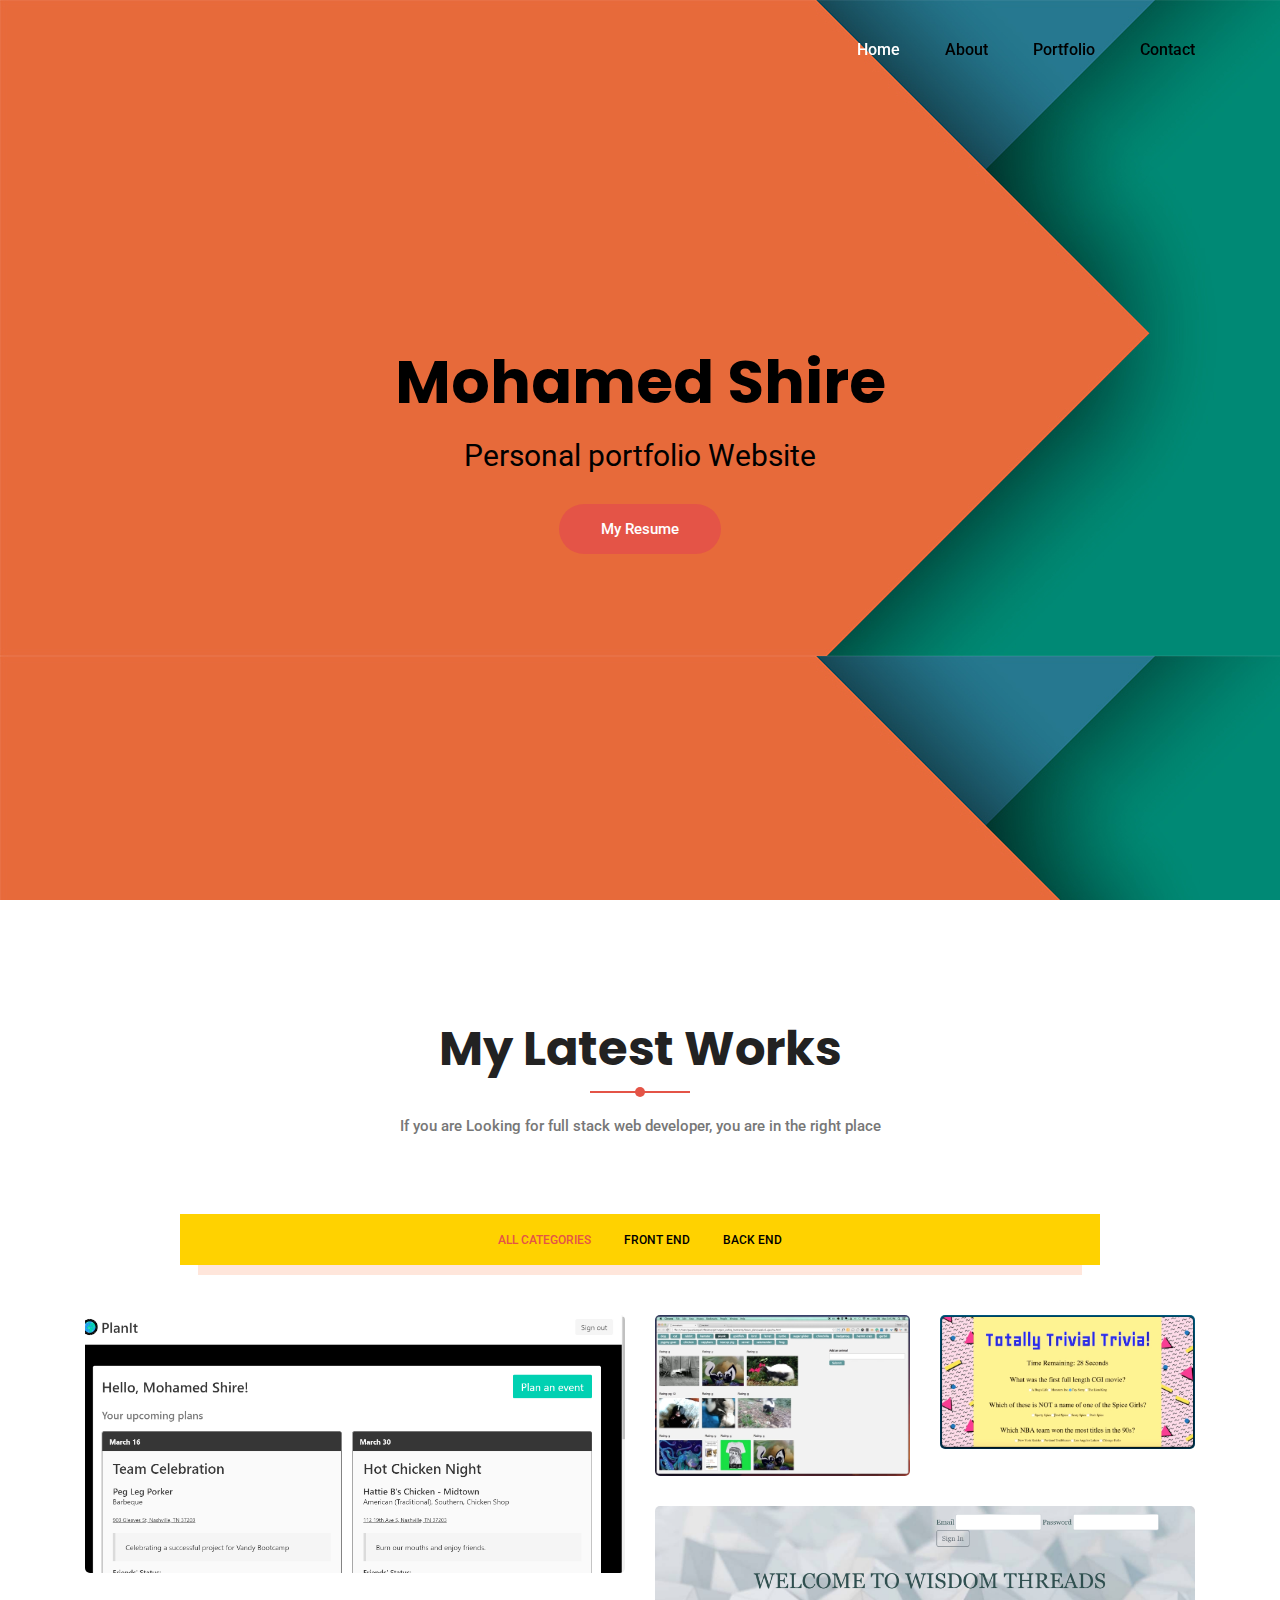
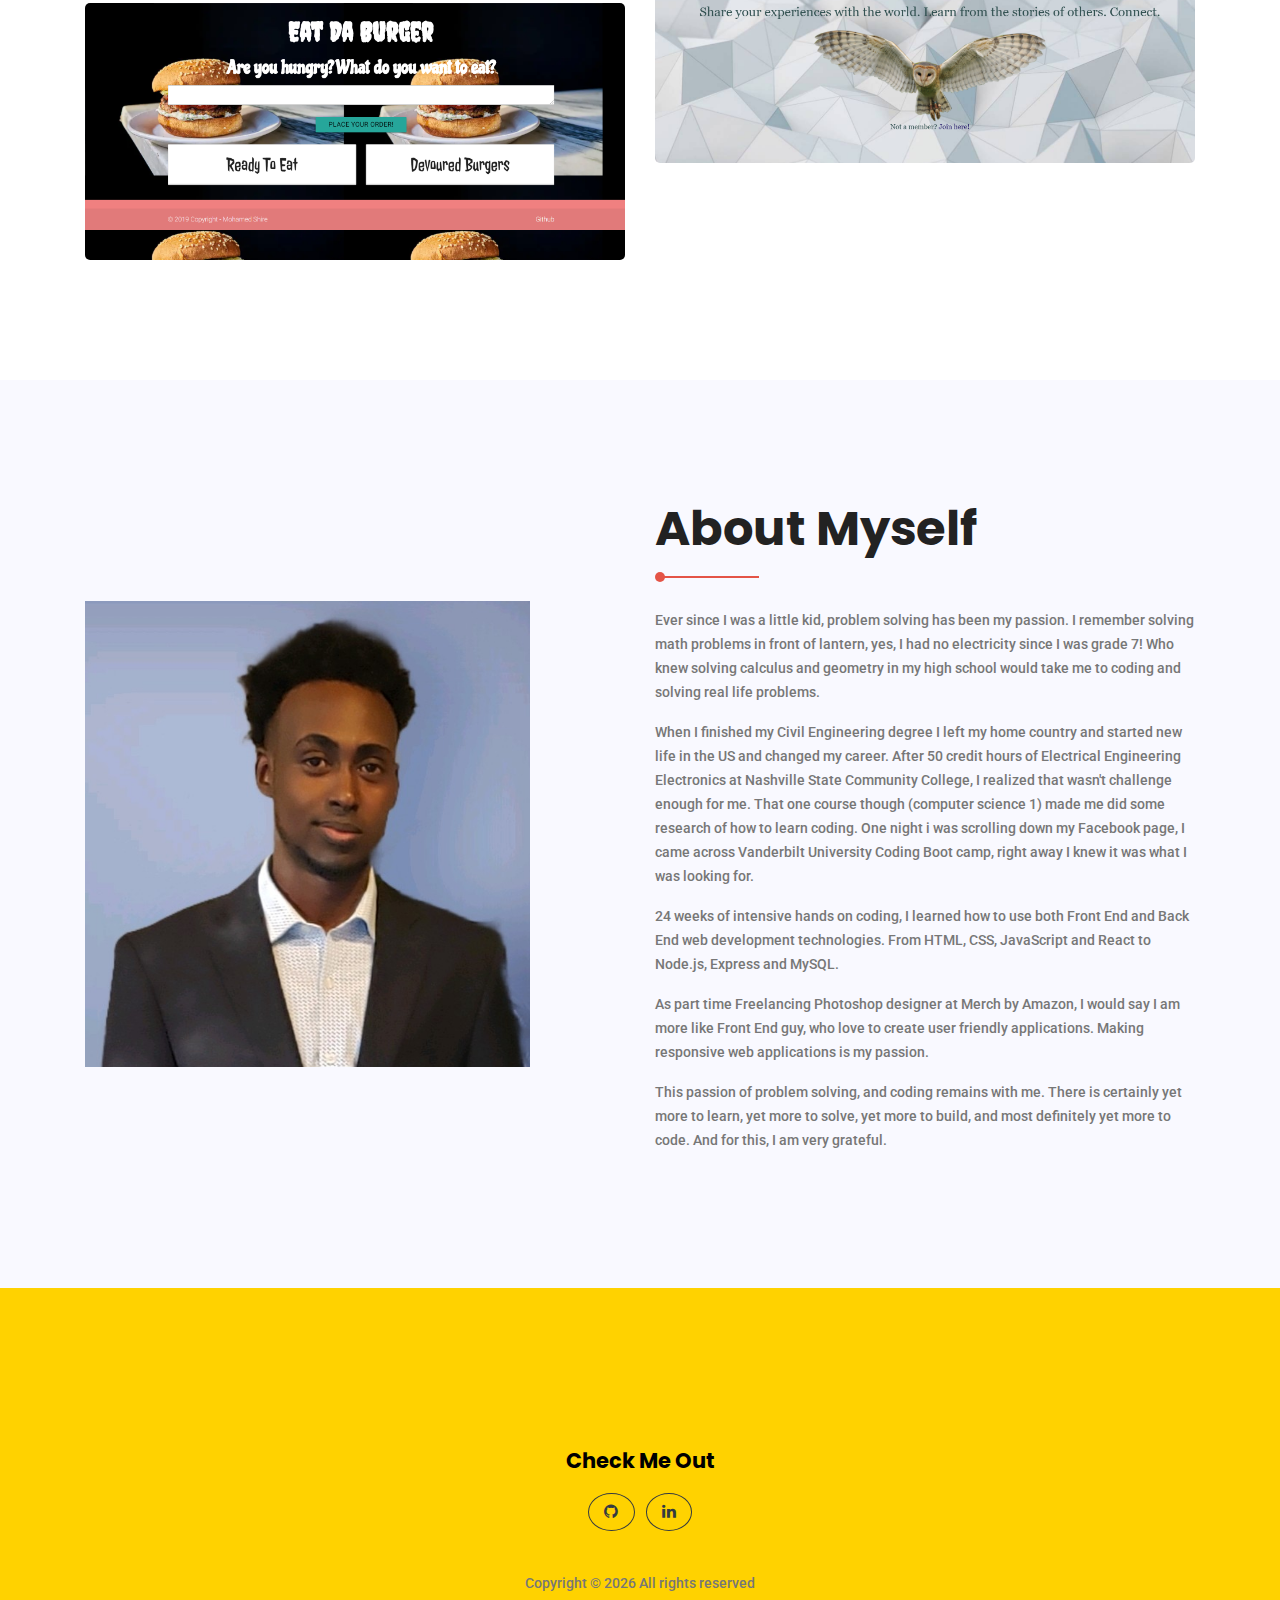
==== commit 1e218fcd: "updated the image and the bio" ====
--- a/index.html
+++ b/index.html
@@ -52,7 +52,7 @@
                     <div class="banner-content col-lg-12 justify-content-center">
                         <h1>Mohamed Shire</h1>
                         <h3>Personal portfolio Website</h3>
-                        <a href="file:///C:/Users/mxshi/Desktop/Mohamed%20Shire%20Resume.pdf" class="primary-btn">My Resume</a>
+                        <a href="https://drive.google.com/file/d/13mo6Stax6WPvIMhJnI6HBlXd4HpnKkPG/view?usp=sharing" class="primary-btn">My Resume</a>
                     </div>
                 </div>
             </div>
@@ -63,7 +63,7 @@
                     <div class="banner-content col-lg-12 justify-content-center">
                         <h1>Mohamed Shire</h1>
                         <h3>Personal portfolio Website</h3>
-                        <a href="file:///C:/Users/mxshi/Desktop/Mohamed%20Shire%20Resume.pdf" class="primary-btn">My Resume</a>
+                        <a href="https://drive.google.com/file/d/13mo6Stax6WPvIMhJnI6HBlXd4HpnKkPG/view?usp=sharing" class="primary-btn">My Resume</a>
                     </div>
                 </div>
             </div>
@@ -74,7 +74,7 @@
                     <div class="banner-content col-lg-12 justify-content-center">
                         <h1>Mohamed Shire</h1>
                         <h3>Personal portfolio Website</h3>
-                        <a href="file:///C:/Users/mxshi/Desktop/Mohamed%20Shire%20Resume.pdf" class="primary-btn">My Resume</a>
+                        <a href="https://drive.google.com/file/d/13mo6Stax6WPvIMhJnI6HBlXd4HpnKkPG/view?usp=sharing" class="primary-btn">My Resume</a>
                     </div>
                 </div>
             </div>
@@ -178,17 +178,25 @@
         <div class="container">
             <div class="row align-items-center justify-content-between">
                 <div class="col-lg-5 about-left">
-                    <img class="img-fluid" src="images/mo.jpg" alt="">
+                    <img class="img-fluid" src="images/mo.png" alt="">
                 </div>
                 <div class="col-lg-6 col-md-12 about-right">
                     <div class="main-title text-left">
                         <h1>about myself</h1>
                     </div>
                     <div class="mb-50 wow fadeIn" data-wow-duration=".8s">
-                        <p>Freelancing Merch Designer skilled in a variety of designs, logos and online marketing packages designed to strengthen E-commerce business competence, to advance my merchant brand and work with Amazon as Freelancing Third-party, independent designer. shifting my career to web development now 
-                        </p>
-                        <p> Skilled in Express.js, Node.js, npm, Bootstrap, and Cascading Style Sheets (CSS). Strong skills with a Full Stack Web Development from Vanderbilt University Coding boot camp. 
-                        </p>
+                        <p>Ever since I was a little kid, problem solving has been my passion. I remember solving math problems in front of lantern, yes, I had no electricity since I was grade 7! Who knew solving calculus and geometry in my high school would take me to coding and solving real life problems.</p>
+
+                            <p>When I finished my Civil Engineering degree I left my home country and started new life in the US and changed my career.
+                            After 50 credit hours of Electrical Engineering Electronics at Nashville State Community College, I realized that wasn't challenge enough for me. That one course though (computer science 1) made me did some research of how to learn coding. One night i was scrolling down my Facebook page, I came across Vanderbilt University Coding Boot camp, right away I knew it was what I was looking for.</p>
+                            
+                            <p>24 weeks of intensive hands on coding, I learned how to use both Front End and Back End web development technologies. From HTML, CSS, JavaScript and React to Node.js, Express and MySQL.</p>
+                            
+                            <p>As part time Freelancing Photoshop designer at Merch by Amazon, I would say I am more like Front End guy, who love to create user friendly applications. Making responsive web applications is my passion.</p>
+                            
+                            <p>This passion of problem solving, and coding remains with me. There is certainly yet more to learn, yet more to solve, yet more to build, and most definitely yet more to code. And for this, I am very grateful.</p>   
+                            
+                        
                     </div>
 
                 </div>
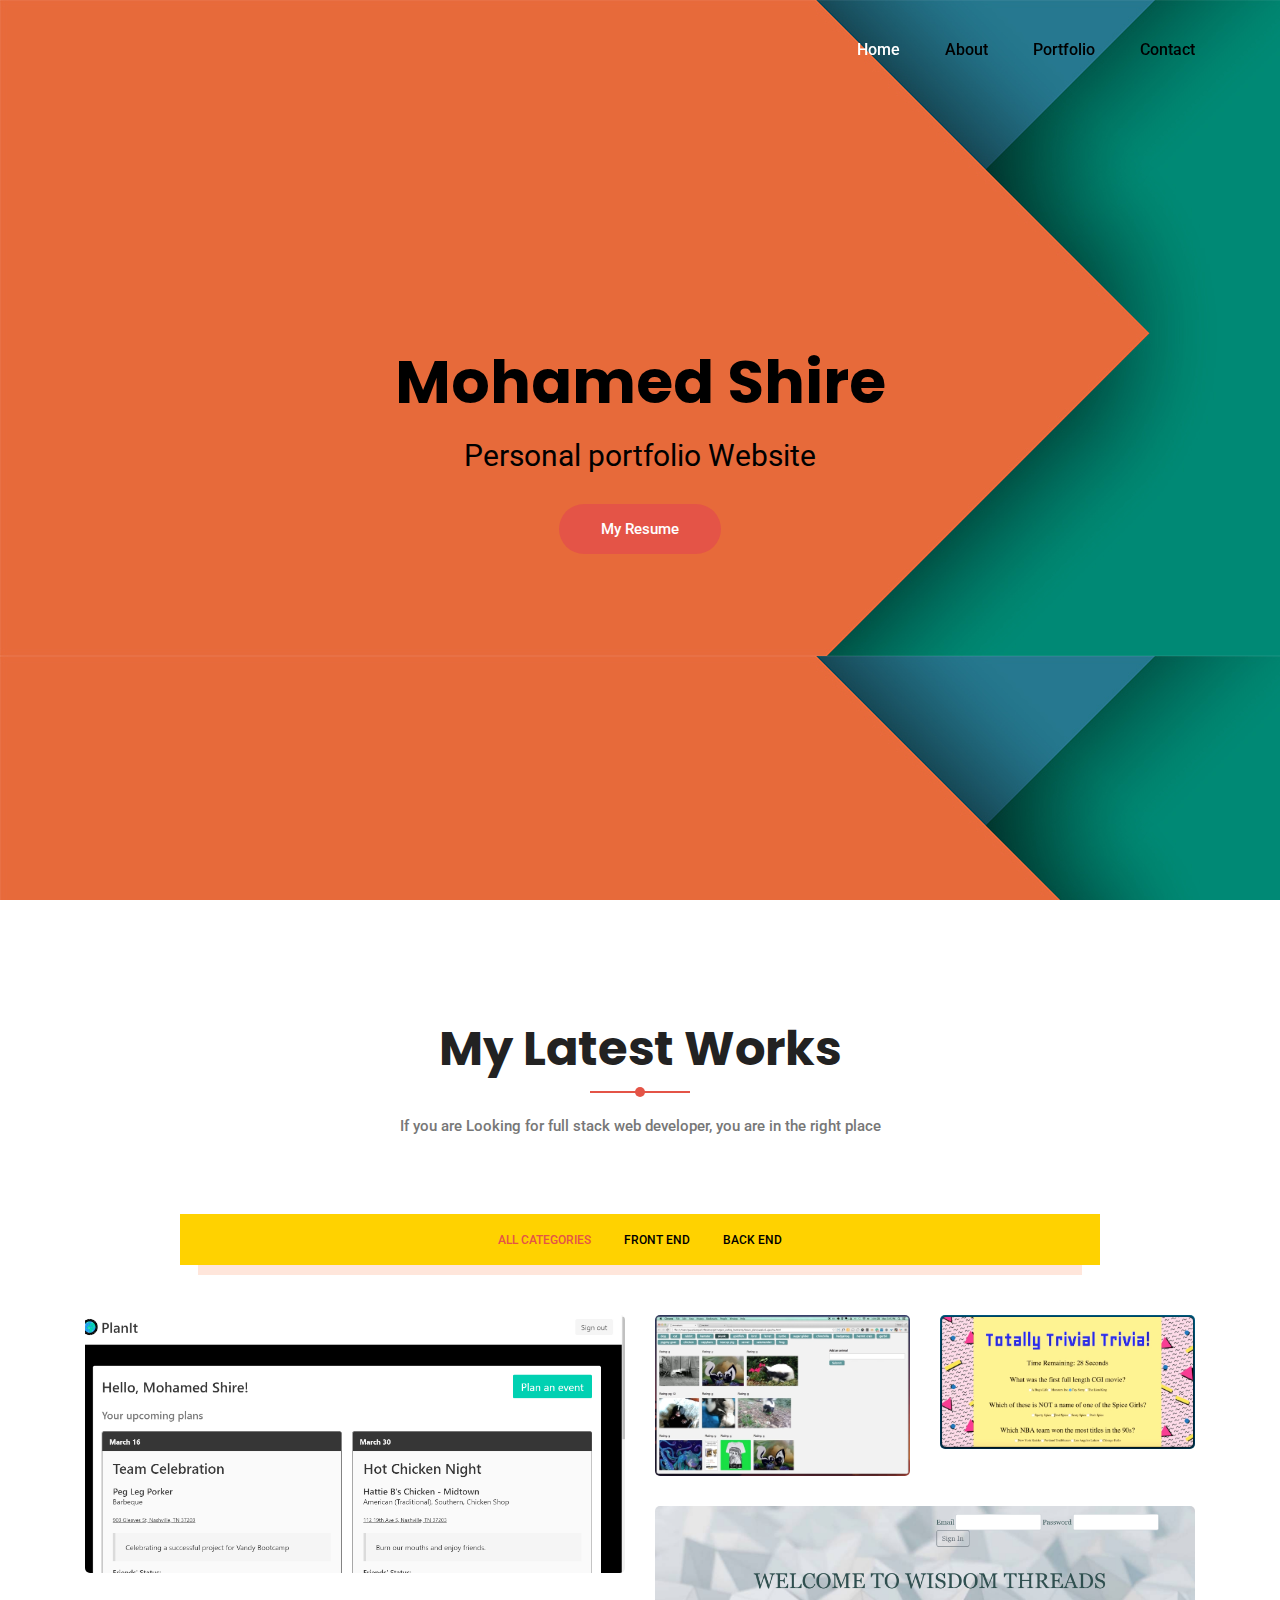
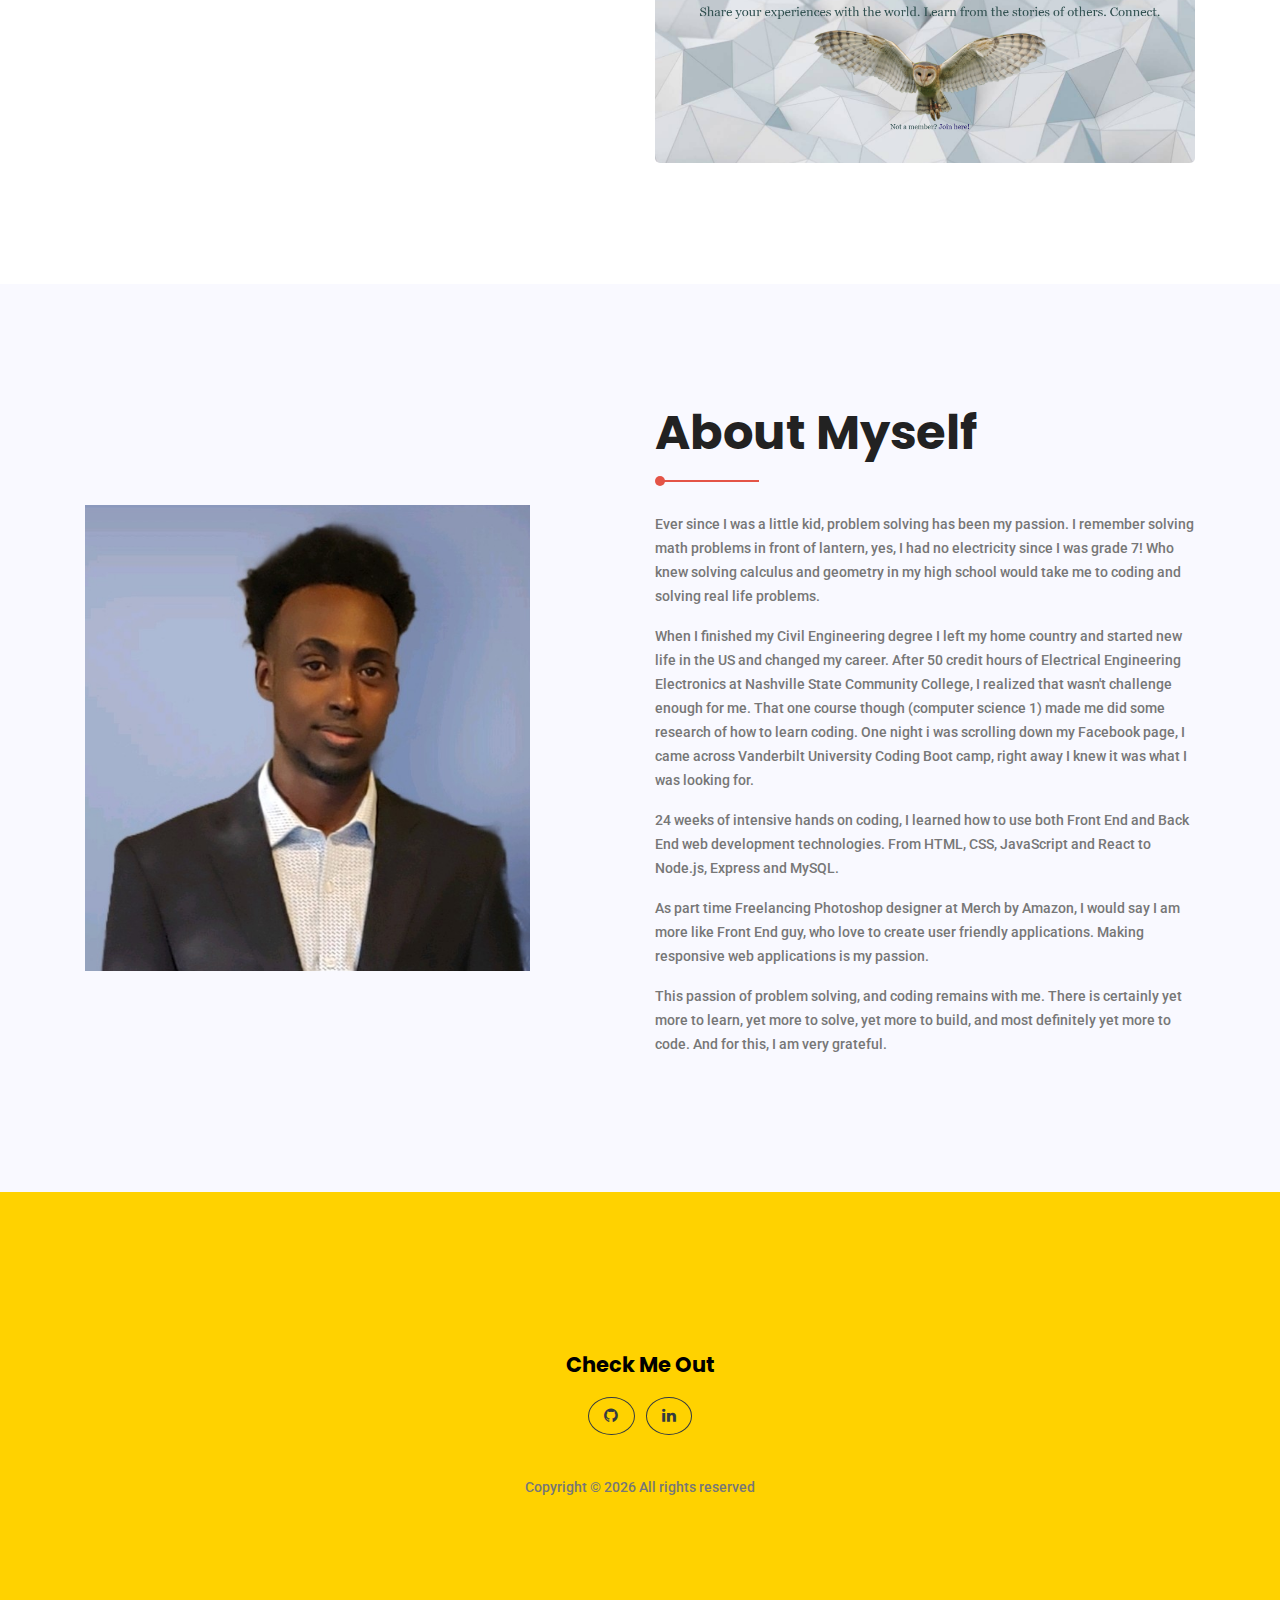
==== commit dd1971e7: "deleted one project" ====
--- a/index.html
+++ b/index.html
@@ -155,17 +155,7 @@
                         </div>
                     </div>
                 </div>
-                <div class="col-lg-6 col-sm-6 brand web grid-item">
-                    <div class="projects_item">
-                        <img class="img-fluid w-100" src="images/2019-05-20.png" alt="">
-                        <div class="projects_text">
-
-                            <a class="burger" href="https://thawing-harbor-15407.herokuapp.com/">
-                                <h3>Click here to see the project</h3>
-                            </a>
-
-
-                        </div>
+                
                     </div>
                 </div>
 
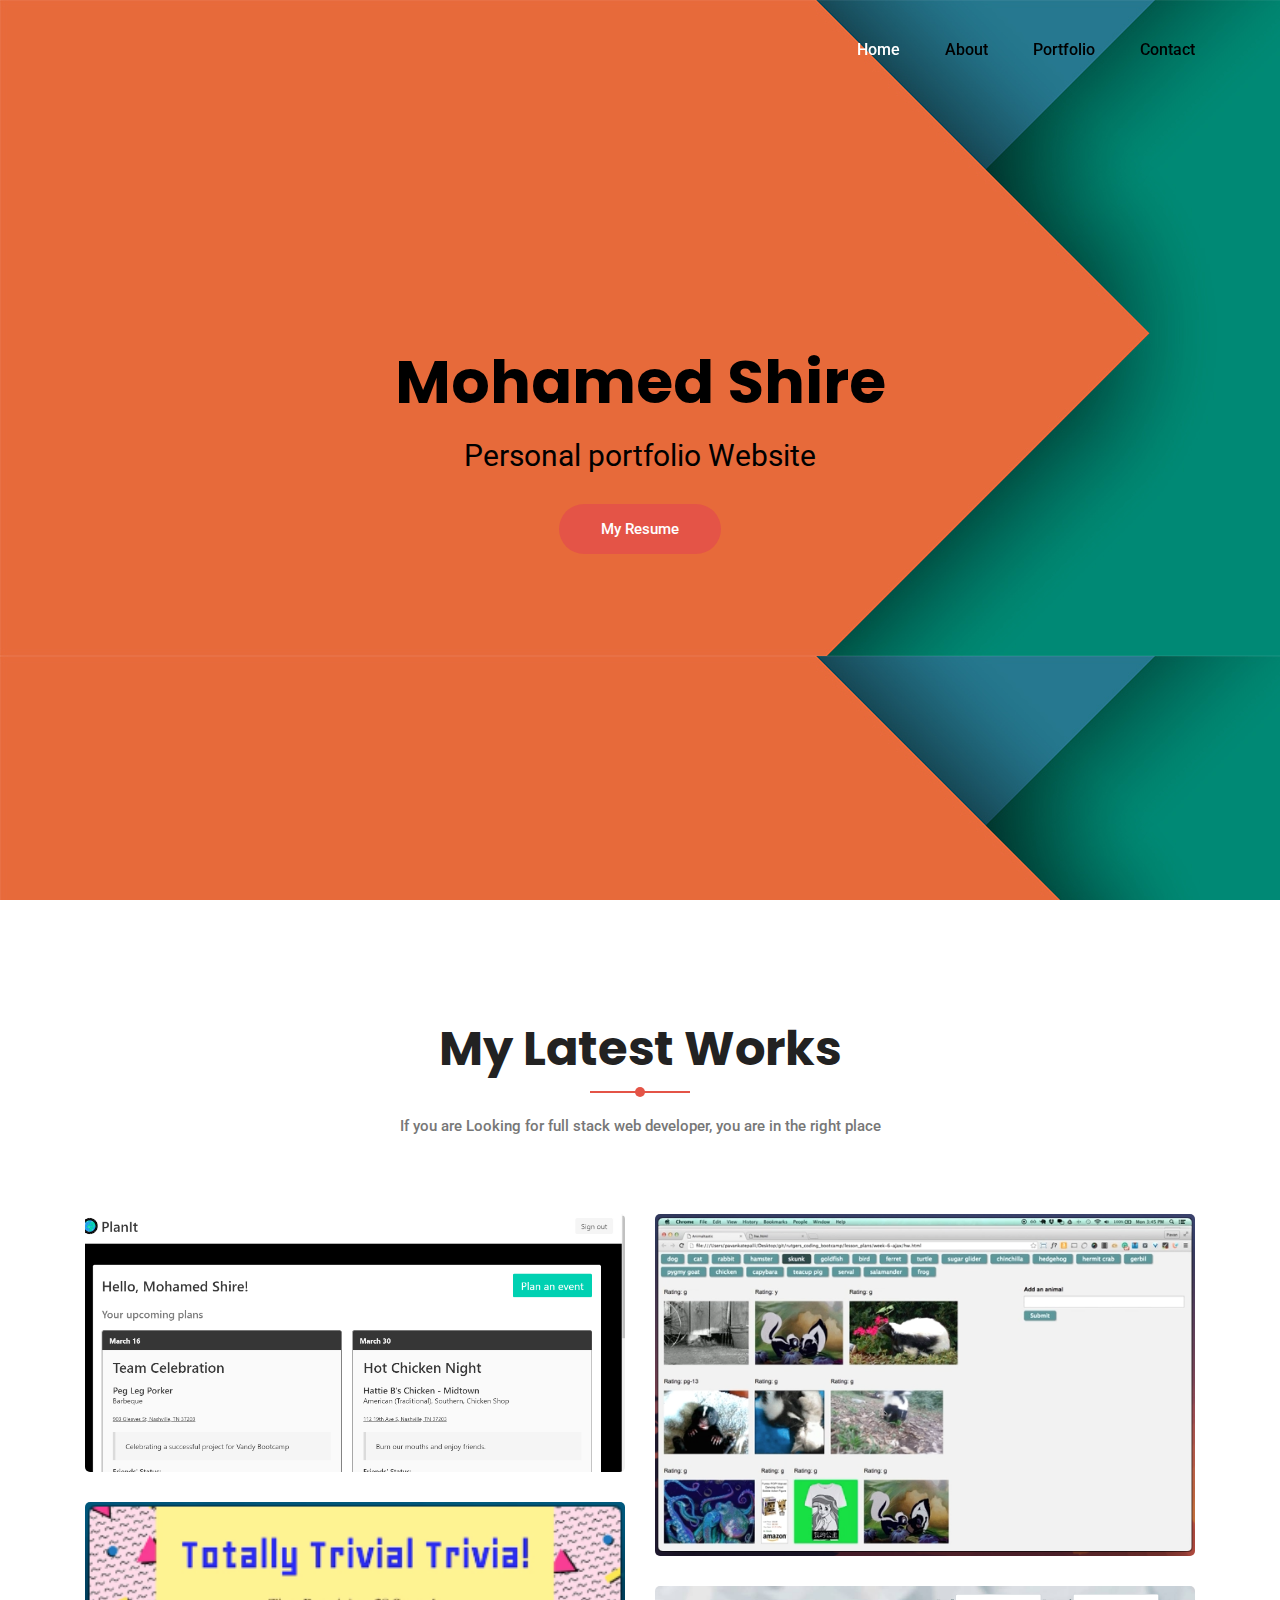
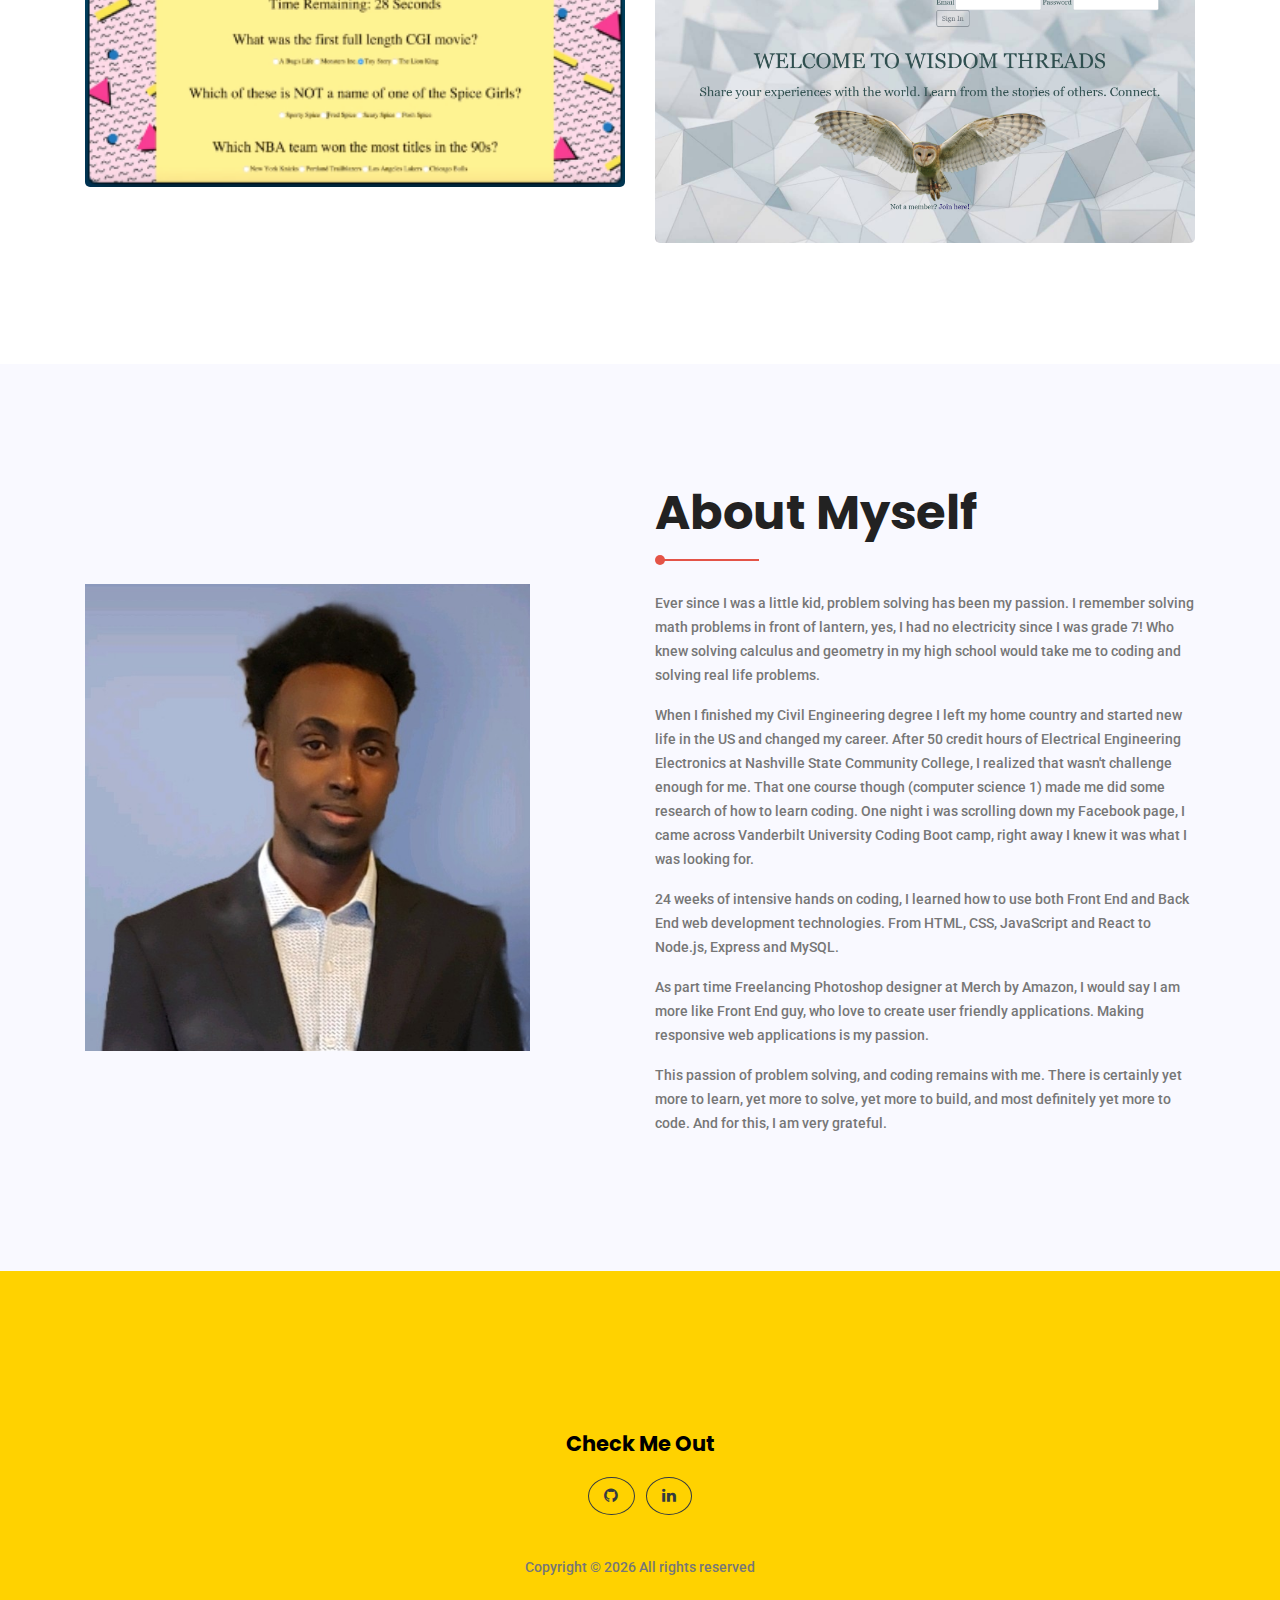
==== commit 2d16f1de: "updated the index.htmlfile" ====
--- a/index.html
+++ b/index.html
@@ -52,7 +52,8 @@
                     <div class="banner-content col-lg-12 justify-content-center">
                         <h1>Mohamed Shire</h1>
                         <h3>Personal portfolio Website</h3>
-                        <a href="https://drive.google.com/file/d/13mo6Stax6WPvIMhJnI6HBlXd4HpnKkPG/view?usp=sharing" class="primary-btn">My Resume</a>
+                        <a href="https://drive.google.com/file/d/13mo6Stax6WPvIMhJnI6HBlXd4HpnKkPG/view?usp=sharing"
+                            class="primary-btn">My Resume</a>
                     </div>
                 </div>
             </div>
@@ -63,7 +64,8 @@
                     <div class="banner-content col-lg-12 justify-content-center">
                         <h1>Mohamed Shire</h1>
                         <h3>Personal portfolio Website</h3>
-                        <a href="https://drive.google.com/file/d/13mo6Stax6WPvIMhJnI6HBlXd4HpnKkPG/view?usp=sharing" class="primary-btn">My Resume</a>
+                        <a href="https://drive.google.com/file/d/13mo6Stax6WPvIMhJnI6HBlXd4HpnKkPG/view?usp=sharing"
+                            class="primary-btn">My Resume</a>
                     </div>
                 </div>
             </div>
@@ -74,7 +76,8 @@
                     <div class="banner-content col-lg-12 justify-content-center">
                         <h1>Mohamed Shire</h1>
                         <h3>Personal portfolio Website</h3>
-                        <a href="https://drive.google.com/file/d/13mo6Stax6WPvIMhJnI6HBlXd4HpnKkPG/view?usp=sharing" class="primary-btn">My Resume</a>
+                        <a href="https://drive.google.com/file/d/13mo6Stax6WPvIMhJnI6HBlXd4HpnKkPG/view?usp=sharing"
+                            class="primary-btn">My Resume</a>
                     </div>
                 </div>
             </div>
@@ -94,18 +97,7 @@
                     </div>
                 </div>
             </div>
-            <div class="row justify-content-center">
-                <div class="col-lg-10">
-                    <div class="projects_fillter">
-                        <ul class="filter list">
-                            <li class="active" data-filter="*">All Categories</li>
-                            <li data-filter=".brand">Front End</li>
-                            <li data-filter=".work">Back end</li>
-
-                        </ul>
-                    </div>
-                </div>
-            </div>
+           
             <div class="projects_inner row grid">
                 <div class="grid-sizer col-sm-6 col-md-3 col-lg-3"></div>
                 <div class="col-lg-6 col-sm-6 col-sm-12 brand web grid-item">
@@ -121,7 +113,7 @@
                         </div>
                     </div>
                 </div>
-                <div class="col-lg-3 col-sm-6 col-sm-12 brand work grid-item">
+                <div class="col-lg-6 col-sm-6 brand work grid-item">
                     <div class="projects_item">
                         <img class="img-fluid w-100" src="images/giftastic.png" alt="">
                         <div class="projects_text">
@@ -132,7 +124,7 @@
                         </div>
                     </div>
                 </div>
-                <div class="col-lg-3 col-sm-6 work grid-item">
+                <div class="col-lg-6 col-sm-6 work grid-item">
                     <div class="projects_item">
                         <img class="img-fluid w-100" src="images/1-basic.png" alt="">
                         <div class="projects_text">
@@ -155,9 +147,9 @@
                         </div>
                     </div>
                 </div>
-                
-                    </div>
-                </div>
+
+            </div>
+        </div>
 
 
     </section>
@@ -175,18 +167,32 @@
                         <h1>about myself</h1>
                     </div>
                     <div class="mb-50 wow fadeIn" data-wow-duration=".8s">
-                        <p>Ever since I was a little kid, problem solving has been my passion. I remember solving math problems in front of lantern, yes, I had no electricity since I was grade 7! Who knew solving calculus and geometry in my high school would take me to coding and solving real life problems.</p>
-
-                            <p>When I finished my Civil Engineering degree I left my home country and started new life in the US and changed my career.
-                            After 50 credit hours of Electrical Engineering Electronics at Nashville State Community College, I realized that wasn't challenge enough for me. That one course though (computer science 1) made me did some research of how to learn coding. One night i was scrolling down my Facebook page, I came across Vanderbilt University Coding Boot camp, right away I knew it was what I was looking for.</p>
-                            
-                            <p>24 weeks of intensive hands on coding, I learned how to use both Front End and Back End web development technologies. From HTML, CSS, JavaScript and React to Node.js, Express and MySQL.</p>
-                            
-                            <p>As part time Freelancing Photoshop designer at Merch by Amazon, I would say I am more like Front End guy, who love to create user friendly applications. Making responsive web applications is my passion.</p>
-                            
-                            <p>This passion of problem solving, and coding remains with me. There is certainly yet more to learn, yet more to solve, yet more to build, and most definitely yet more to code. And for this, I am very grateful.</p>   
-                            
-                        
+                        <p>Ever since I was a little kid, problem solving has been my passion. I remember solving math
+                            problems in front of lantern, yes, I had no electricity since I was grade 7! Who knew
+                            solving calculus and geometry in my high school would take me to coding and solving real
+                            life problems.</p>
+
+                        <p>When I finished my Civil Engineering degree I left my home country and started new life in
+                            the US and changed my career.
+                            After 50 credit hours of Electrical Engineering Electronics at Nashville State Community
+                            College, I realized that wasn't challenge enough for me. That one course though (computer
+                            science 1) made me did some research of how to learn coding. One night i was scrolling down
+                            my Facebook page, I came across Vanderbilt University Coding Boot camp, right away I knew it
+                            was what I was looking for.</p>
+
+                        <p>24 weeks of intensive hands on coding, I learned how to use both Front End and Back End web
+                            development technologies. From HTML, CSS, JavaScript and React to Node.js, Express and
+                            MySQL.</p>
+
+                        <p>As part time Freelancing Photoshop designer at Merch by Amazon, I would say I am more like
+                            Front End guy, who love to create user friendly applications. Making responsive web
+                            applications is my passion.</p>
+
+                        <p>This passion of problem solving, and coding remains with me. There is certainly yet more to
+                            learn, yet more to solve, yet more to build, and most definitely yet more to code. And for
+                            this, I am very grateful.</p>
+
+
                     </div>
 
                 </div>
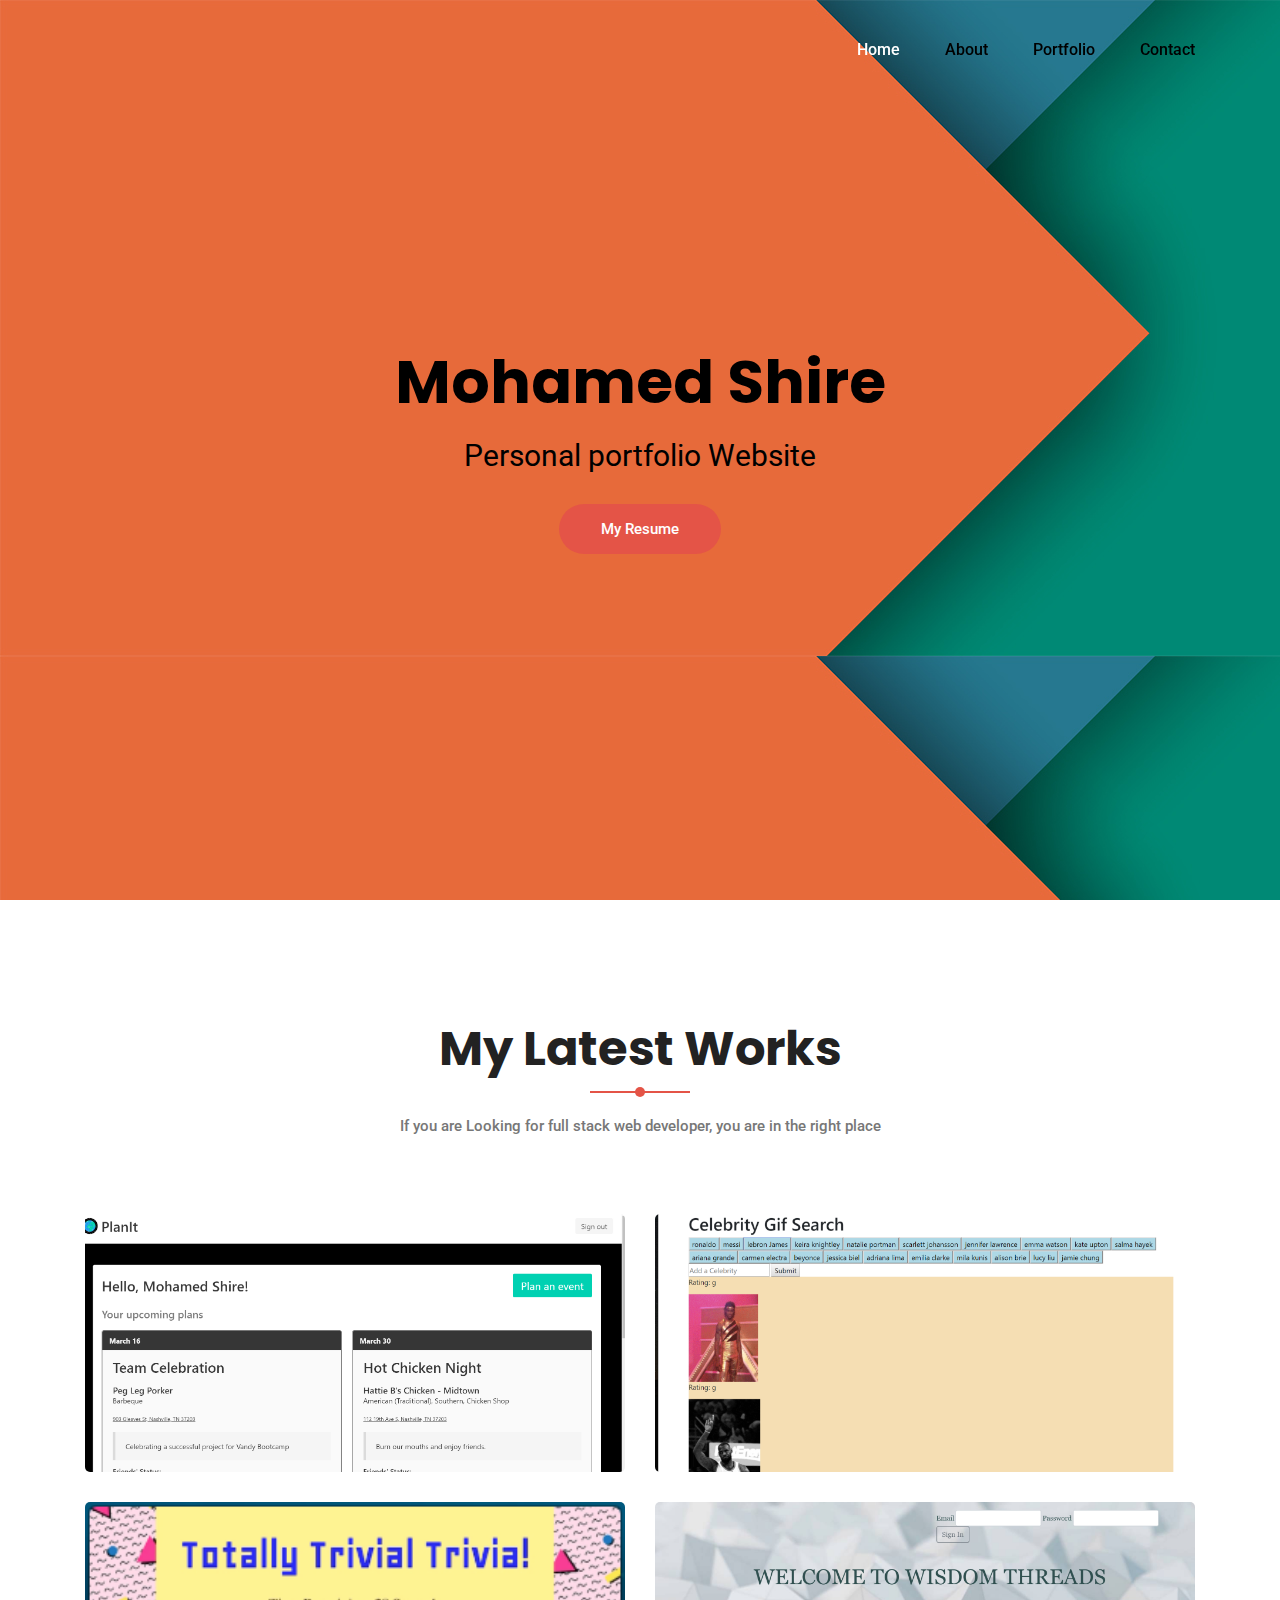
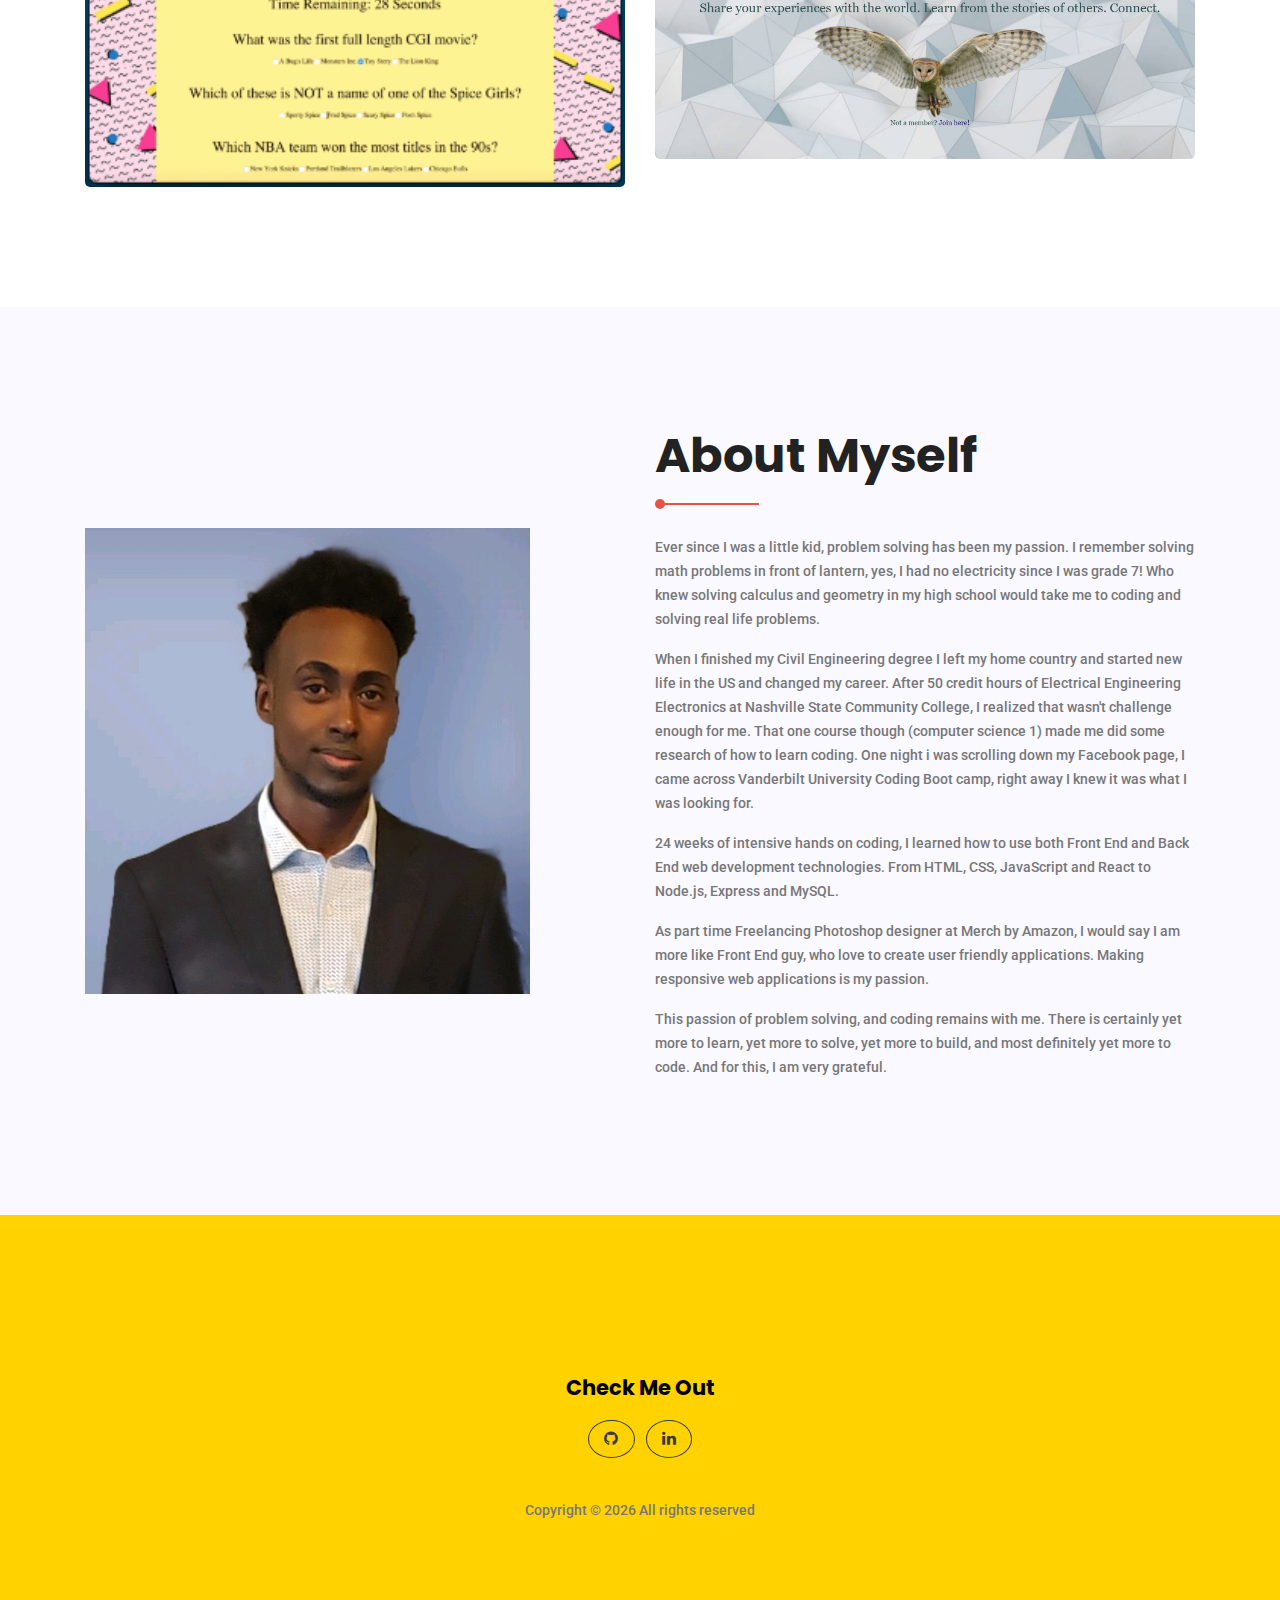
==== commit bc14b6df: "updated the portfolio page" ====
--- a/index.html
+++ b/index.html
@@ -97,7 +97,7 @@
                     </div>
                 </div>
             </div>
-           
+    
             <div class="projects_inner row grid">
                 <div class="grid-sizer col-sm-6 col-md-3 col-lg-3"></div>
                 <div class="col-lg-6 col-sm-6 col-sm-12 brand web grid-item">
@@ -107,9 +107,9 @@
                             <a class="planIt" href="https://jstevens79.github.io/Project1/">
                                 <h3>Click here to see the project</h3>
                             </a>
-
-
-
+    
+    
+    
                         </div>
                     </div>
                 </div>
@@ -120,8 +120,9 @@
                             <a class="giftastic" href="https://moshire.github.io/GifTastic/">
                                 <h3>Click here to see the project</h3>
                             </a>
-
-                        </div>
+    
+                        </div>
+    
                     </div>
                 </div>
                 <div class="col-lg-6 col-sm-6 work grid-item">
@@ -131,8 +132,8 @@
                             <a class="trivia" href="https://moshire.github.io/TriviaGame/">
                                 <h3>Click here to see the project</h3>
                             </a>
-
-
+    
+    
                         </div>
                     </div>
                 </div>
@@ -143,15 +144,15 @@
                             <a class="wisdom" href="https://storythread.herokuapp.com/">
                                 <h3>Click here to see the project</h3>
                             </a>
-
-                        </div>
-                    </div>
-                </div>
-
-            </div>
-        </div>
-
-
+    
+                        </div>
+                    </div>
+                </div>
+    
+            </div>
+        </div>
+    
+    
     </section>
     <!--================ End Portfolio Area =================-->
 
